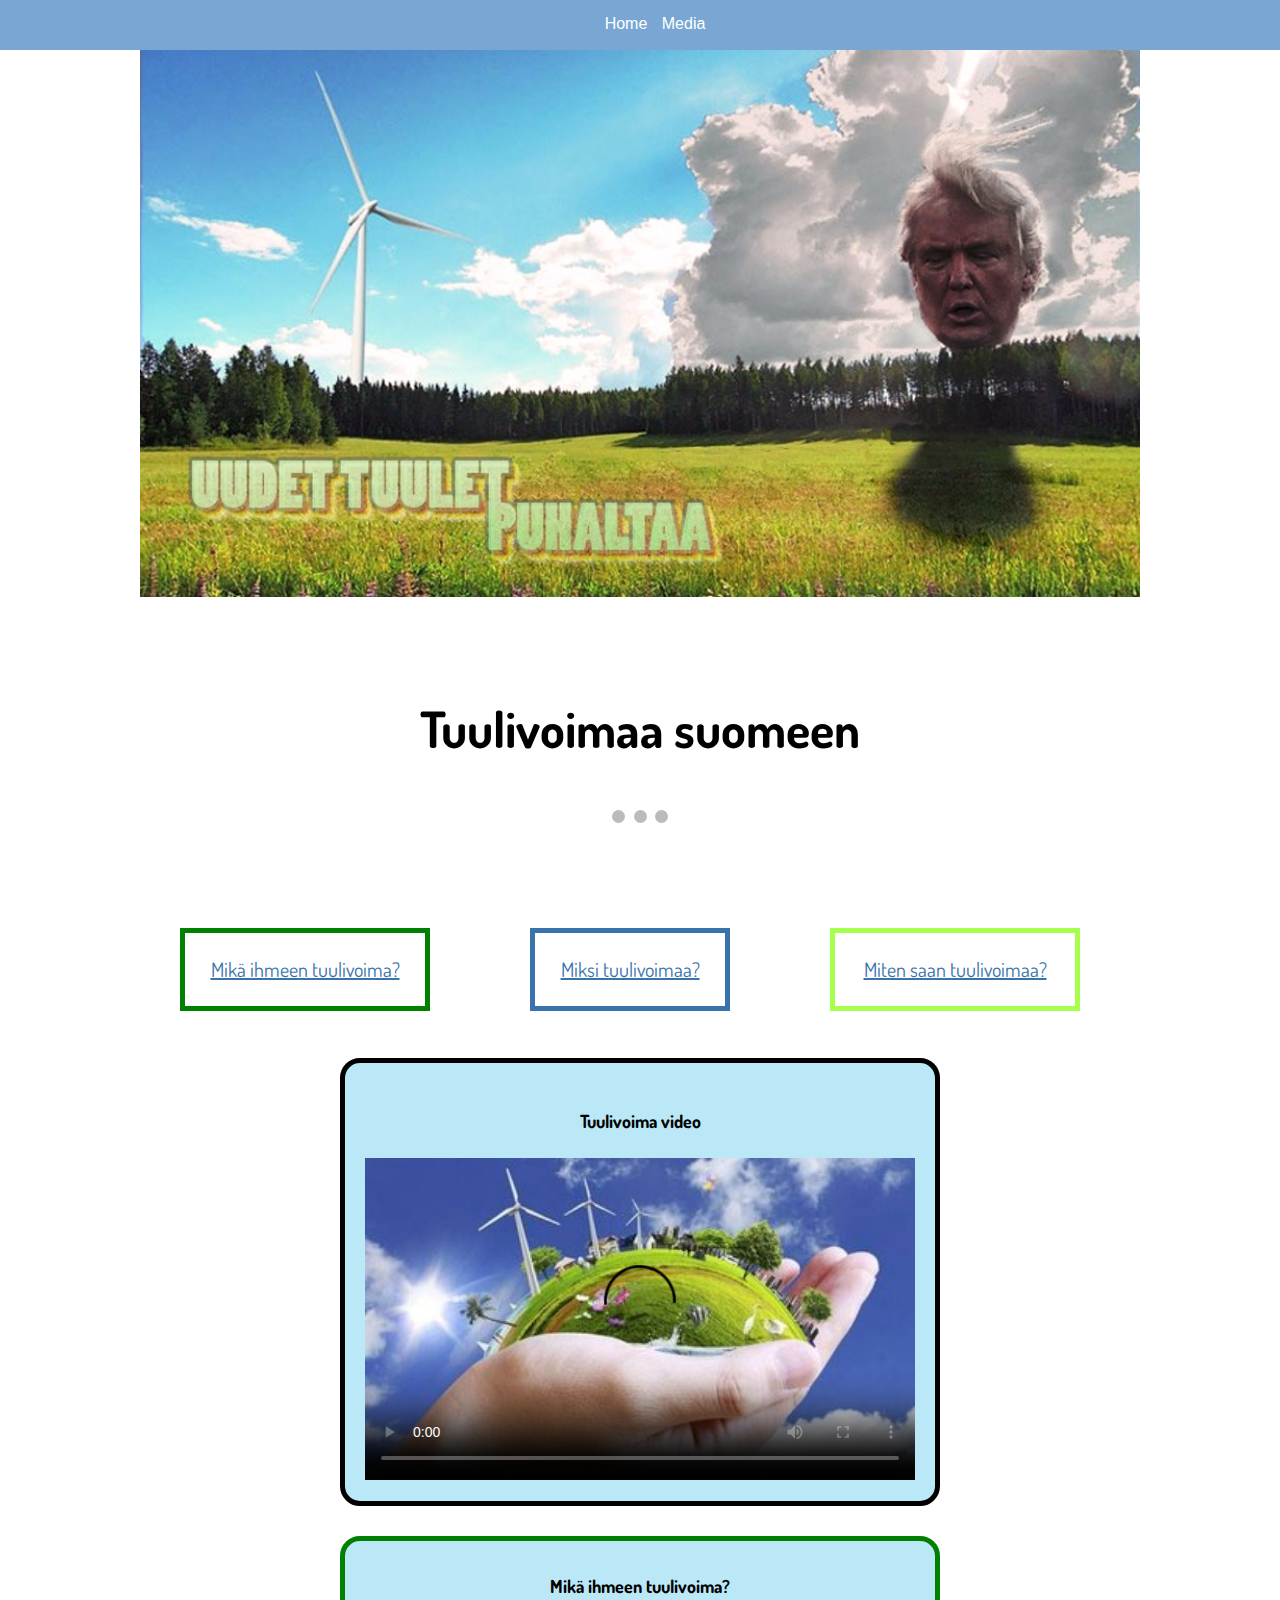
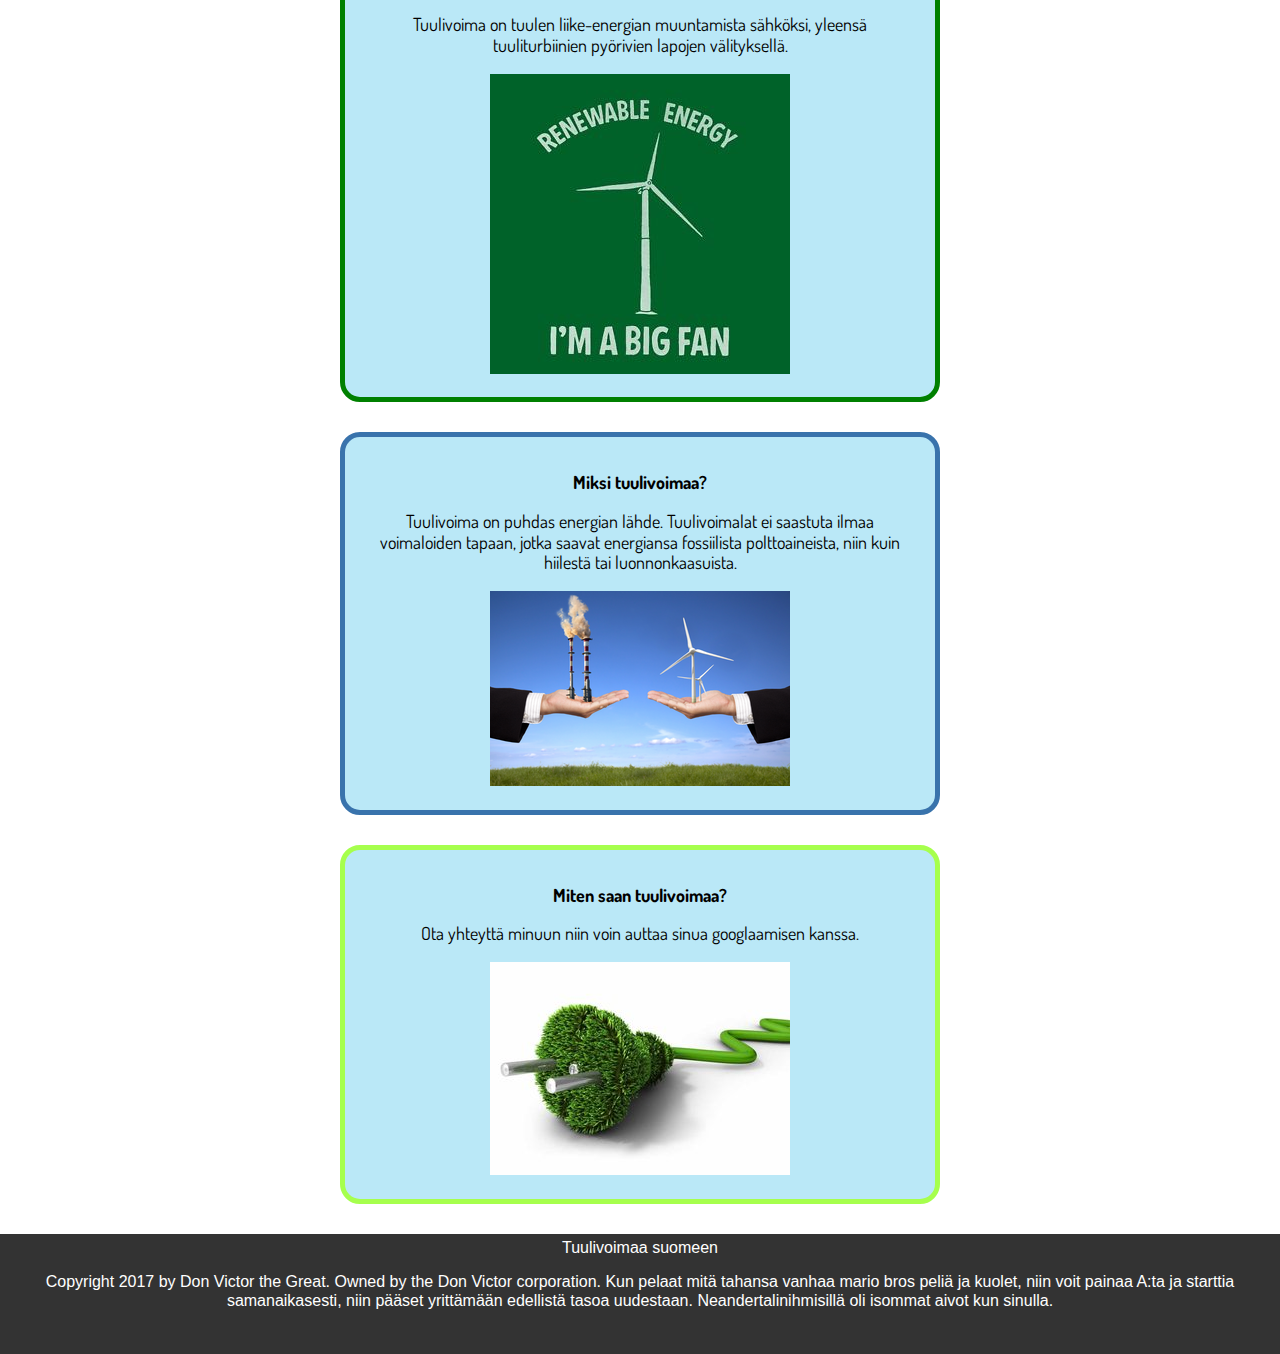
==== index.html @ 8f349a41 "Add files via upload" ====
<!DOCTYPE html>
<html>

<head>
    
	<script src="http://code.jquery.com/jquery-3.1.1.min.js"
	integrity="sha256-hVVnYaiADRTO2PzUGmuLJr8BLUSjGIZsDYGmIJLv2b8="	
	crossorigin="anonymous">
	</script>
	

	<meta charset="utf-8">
	
    <meta name="author" content="Don Victor" />
    <meta name="description" content="Don Victor's slave market" />
    <link rel="shortcut icon" href="assets/windmill.ico" />
    <link rel="stylesheet" type="text/css" href="normalize.css">
    <link rel="stylesheet" type="text/css" href="stylesheetmain.css">
	<link rel="stylesheet" type="text/css" href="slideshow.css">
	<link href="https://fonts.googleapis.com/css?family=Dosis" rel="stylesheet">
    <title>Don Victorin Myllytys</title>
</head>

<body>


    <nav class="navigation">
        <ul>
            <li><a href="mainpage.html">Home</a></li>
            <li><a href="picturespage.html">Media</a></li>
		</ul>
    </nav>
    <header>
		<div class="trump-container">
            <div class="logo"></div>
        </div>
		<h1>Tuulivoimaa suomeen</h1>
    </header>
    <section>
		<div class="slideshow-container">
			<div class="mySlides fade">
			<div class="firstArticle slideshow" id="testing1"></div>
		</div>
			
		<a class="prev" onclick="nextSlide()">&#10094;</a>
		<a class="next" onclick="nextSlide()">&#10095;</a>
		</div>
		<br>

<div style="text-align:center">
  <span class="dot" onclick="currentSlide(1)"></span> 
  <span class="dot" onclick="currentSlide(2)"></span> 
  <span class="dot" onclick="currentSlide(3)"></span> 
</div>
		<article class="marko">
			<div class="box box1"><a href="#first">Mikä ihmeen tuulivoima?</a></div>
			<div class="box box2"><a href="#second">Miksi tuulivoimaa?</a></div>
			<div class="box box3"><a href="#third">Miten saan tuulivoimaa?</a></div>
		</article>
		
		
		<article class="post">
			<h2> Tuulivoima video</h2>
	<div class="videoWrapper">
         <video width="640" height="360" poster="assetsmedia/4.jpg" controls>
			<source src="videos/tuulivoimavideomp4.MP4"  type="video/mp4" />
			<source src="videos/tuulivoimavideowebm.WebM"  type="video/webm" />
			<source src="videos/tuulivoimavideoogg.ogg"  type="video/ogg" />
			<source src="videos/tuulivoimavideompeg.mpeg"  type="video/mpeg" />
			<object width="640" height="360" type="application/x-shockwave-flash" data="__FLASH__.SWF">
				<param name="movie" value="__FLASH__.SWF" />
				<param name="flashvars" value="controlbar=over&amp;image=__POSTER__.JPG&amp;file=__VIDEO__.MP4" />
				<img src="__VIDEO__.JPG" width="640" height="360" alt="__TITLE__"
		     title="No video playback capabilities, please download the video below" />
			</object>
		</video>
<p>	<strong>Download Video:</strong>
	Closed Format:	<a href="__VIDEO__.MP4">"MP4"</a>
	Open Format:	<a href="__VIDEO__.WebM">"WebM"</a>
</p>   
            </div>
		</article>
        <article id="first" class="post firstone">
            <h2>Mikä ihmeen tuulivoima?</h2>
            <p>Tuulivoima on tuulen liike-energian muuntamista sähköksi, yleensä tuuliturbiinien pyörivien lapojen välityksellä.</p>
            <img class="resize" src="assets/power.jpg" alt="Could not load picture" width="500px">
        </article>
        <article id="second" class="post secondone">
            <h2>Miksi tuulivoimaa?</h2>
            <p>Tuulivoima on puhdas energian lähde. Tuulivoimalat ei saastuta ilmaa voimaloiden tapaan, jotka saavat energiansa fossiilista polttoaineista, niin kuin hiilestä tai luonnonkaasuista. </p>
            <img class="resize" src="assets/clean.png" alt="Could not load picture" width="500px">
        </article>
		<article id="third" class="post thirdone">
            <h2>Miten saan tuulivoimaa?</h2>
            <p>Ota yhteyttä minuun niin voin auttaa sinua googlaamisen kanssa.</p>
            <img class="resize" src="assets/simo.jpg" alt="Could not load picture" width="500px">
        </article>
    </section>
    <footer class="footer">Tuulivoimaa suomeen


        <p>Copyright 2017 by Don Victor the Great. Owned by the Don Victor corporation. Kun pelaat mitä tahansa vanhaa mario bros peliä ja kuolet, niin voit painaa A:ta ja starttia samanaikasesti, niin pääset yrittämään edellistä tasoa uudestaan. Neandertalinihmisillä oli isommat aivot kun sinulla. </p>
    </footer>
</body>

<script src="slideshow.js" type="text/javascript"></script>

</html>
---- stylesheetmain.css ----
.navigation {
    text-align: center;
    background-color: #79a6d2;
    position: fixed;
    top: 0px;
    left: 0px;
    right: 0px;
    z-index: 999;
}

.navigation li {
    padding-top: 15px;
    display: inline-block;
    padding-bottom: 10px;
    margin-right: 10px;
	max-width: 600px;
}

.navigation ul {
    margin: 0px;
    height: 50px;
}

.navigation li a {
    text-decoration: none;
    color: #fff;
}

.navigation li a:hover {
    color: #000000;
}

h1 {
    position: relative;
    margin-top: 0px;
    text-align: center;
	font-family: 'Dosis', sans-serif;
	padding-top: 100px;
	font-size: 50px;
	}

.trump-container {
    height: 600px;
    max-width: 1000px;
    margin: 0 auto;
	font-family: 'Dosis', sans-serif;
	
}

.logo {
    height: 100%;
    width: 100%;
    position: relative;
    background-size: contain;
    background-image: url('assets/trumpfinal.jpg');
    background-repeat: no-repeat;
}
.box {
    float: left;
    width: 170px;
    margin-left: 20px;
    margin-top: 0px;
    padding: 25px;
	text-align: center;
	margin-bottom: 100px;
	border-style:solid;
	border-width: 5px;
	
	white-space: nowrap;
	position: relative;
	font-family: 'Dosis', sans-serif;
	font-size: 20px;
	color: #00001a;
	
	
}
.box1{
	border-color: green;
	width: 250px;
	}
	
.box1 a{
	color: #3973ac;
}

.box2{
	border-color: #3973ac;
	margin-left: 100px;
	width: 200px;
}

.box2 a{
	color: #3973ac;
}

.box3{
	border-color: #a6ff4d;
	margin-left: 100px;
	width: 250px;
}
.box3 a{
	color: #3973ac;
}

.marko{
	padding-bottom: 100px;
	padding-top: 100px;
	position: relative;
	text-align: center;
	margin-left:auto;
    margin-right:auto;
	width: 960px;
	
}


.post h2 {
    transition: 1s;
    font-size: 1em;
	
}

.post h2:hover {
    transition: 1s;
    color: #000000;
}

.post {
    position:relative;
	top: 0px;
	width: 70%;
    max-width: 600px;
    margin: 0 auto;
    margin-top: 30px;
    text-align: center;
    color: #000000;
    background-color:#bae8f7;
    padding: 20px;
    border-radius: 20px;
    border-width: 5px;
    border-style: solid;
	font-family: 'Dosis', sans-serif;
	font-size: 18px;
	
}
.post a {
    text-decoration: none;
    color: #fff;
}
.firstone{
	border-color: green;
}
.secondone {
	border-color: #3973ac;
}

.thirdone {
	border-color: #a6ff4d;
}

.resize {
    width: 100%;
    max-width: 300px;
    height: auto;
}


.footer {
    width: 100%;
    height: 120px;
    margin-top: 30px;
    padding-top: 5px;
	margin-bottom: 0px;
	padding-bottom: 50px;
    box-sizing: border-box;
    text-align: center;
    background-color: #333;
    color: #fff;
	
	
}
.videoWrapper {
    position: relative;
    padding-bottom: 56.25%;
    padding-top: 25px;
    height: 0;
}

.videoWrapper video {
    position: absolute;
    top: 0;
    left: 0;
    width: 100%;
    height: 100%;
}
   

@media screen and (max-width: 960px) {
   
   
   .marko {
	width: 960px;
	height: 250px;
	position: relative;
	text-align: center;
	margin-left: -130px;
	top:50%;
	left:50%;
	
   }
   
   .box { 
    float: none;
    width: 150px;
    margin-left: 20px;
    margin-top: 0px;
    padding: 25px;
	text-align: center;
	margin-bottom: 50px;
	white-space: nowrap;
	position: relative;  
	
  }
  .box1{
	
	width: 170px;
	
	}

.box2{
	
	width: 170px;
	
}
.box3{
	
	width: 170px;
}

h1{
    position: relative;
    margin-top: -50px;
    text-align: center;
	font-family: 'Dosis', sans-serif;
	margin-bottom: 0px;
	
	
}
.trump-container {
    position: relative;
    left: 50%;
    margin-left: -250px;
	margin-bottom: 0px;
	margin-top: 40px;
    width:500px;
    height:300px;
}

.post {
    position:relative;
	top: 0px;
	width: 70%;
    max-width: 600px;
    margin: 0 auto;
    margin-top: 30px;
    text-align: center;
    padding: 20px;
    border-radius: 20px;
    border-width: 5px;
    border-style: solid;
	
}
}
---- slideshow.css ----
* {box-sizing:border-box}

/* Slideshow container */
.slideshow-container {
  max-width: 1000px;
  position: relative;
  margin: auto;
}

.slideshow {
	padding-bottom: 100px;
	padding-top: 100px;
	position: relative;
	text-align: center;
	margin-left:auto;
    margin-right:auto;
	width: 960px;
	font-size: 30px;
}


.mySlides {
    display: none;
}

/* Next & previous buttons */
.prev, .next {
  cursor: pointer;
  position: absolute;
  top: 50%;
  width: auto;
  margin-top: -22px;
  padding: 16px;
  color: white;
  font-weight: bold;
  font-size: 18px;
  transition: 0.6s ease;
  border-radius: 0 3px 3px 0;
}

/* Position the "next button" to the right */
.next {
  right: 0;
  border-radius: 3px 0 0 3px;
}

/* On hover, add a black background color with a little bit see-through */
.prev:hover, .next:hover {
  background-color: rgba(0,0,0,0.8);
}


/* The dots/bullets/indicators */
.dot {
  cursor:pointer;
  height: 13px;
  width: 13px;
  margin: 0 2px;
  background-color: #bbb;
  border-radius: 50%;
  display: inline-block;
  transition: background-color 0.6s ease;
}

.active, .dot:hover {
  background-color: #717171;
}

/* Fading animation */
.fade {
  -webkit-animation-name: fade;
  -webkit-animation-duration: 1.5s;
  animation-name: fade;
  animation-duration: 1.5s;
}

@-webkit-keyframes fade {
  from {opacity: .4} 
  to {opacity: 1}
}

@keyframes fade {
  from {opacity: .4} 
  to {opacity: 1}
}
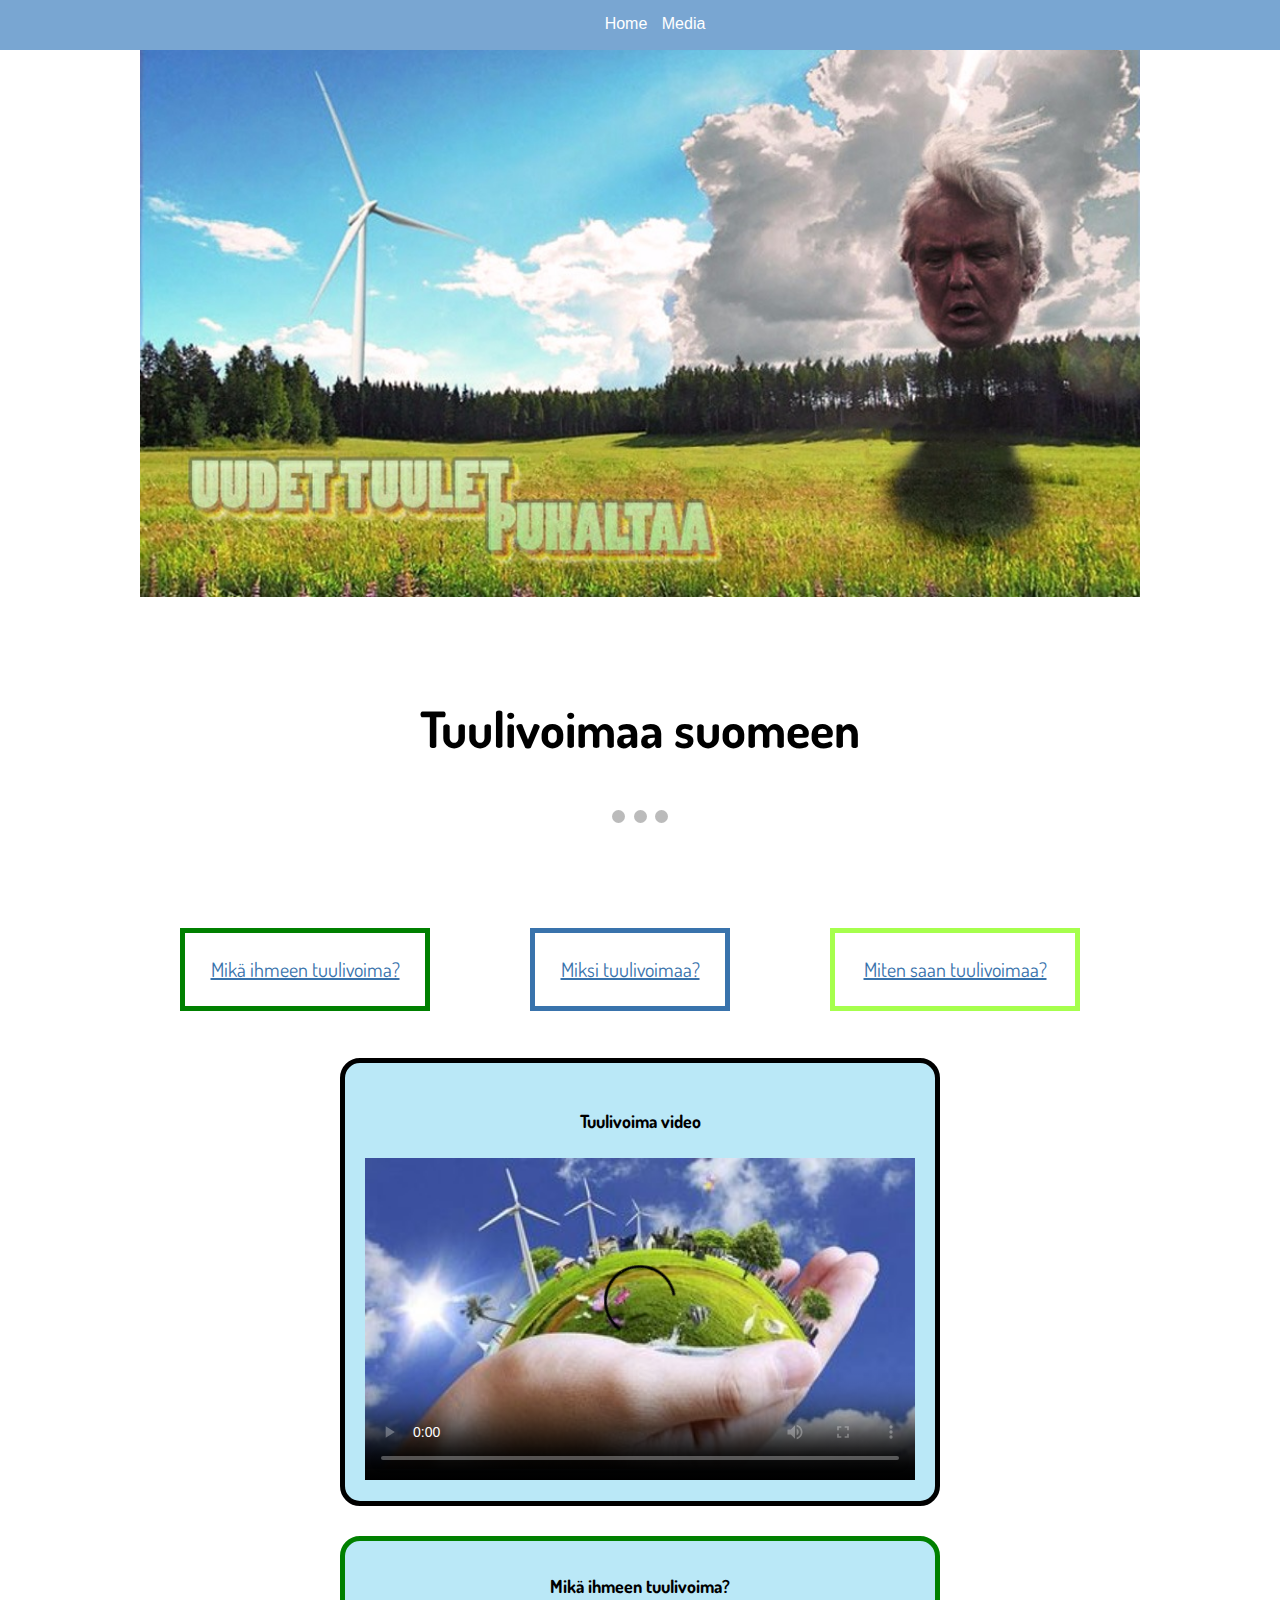
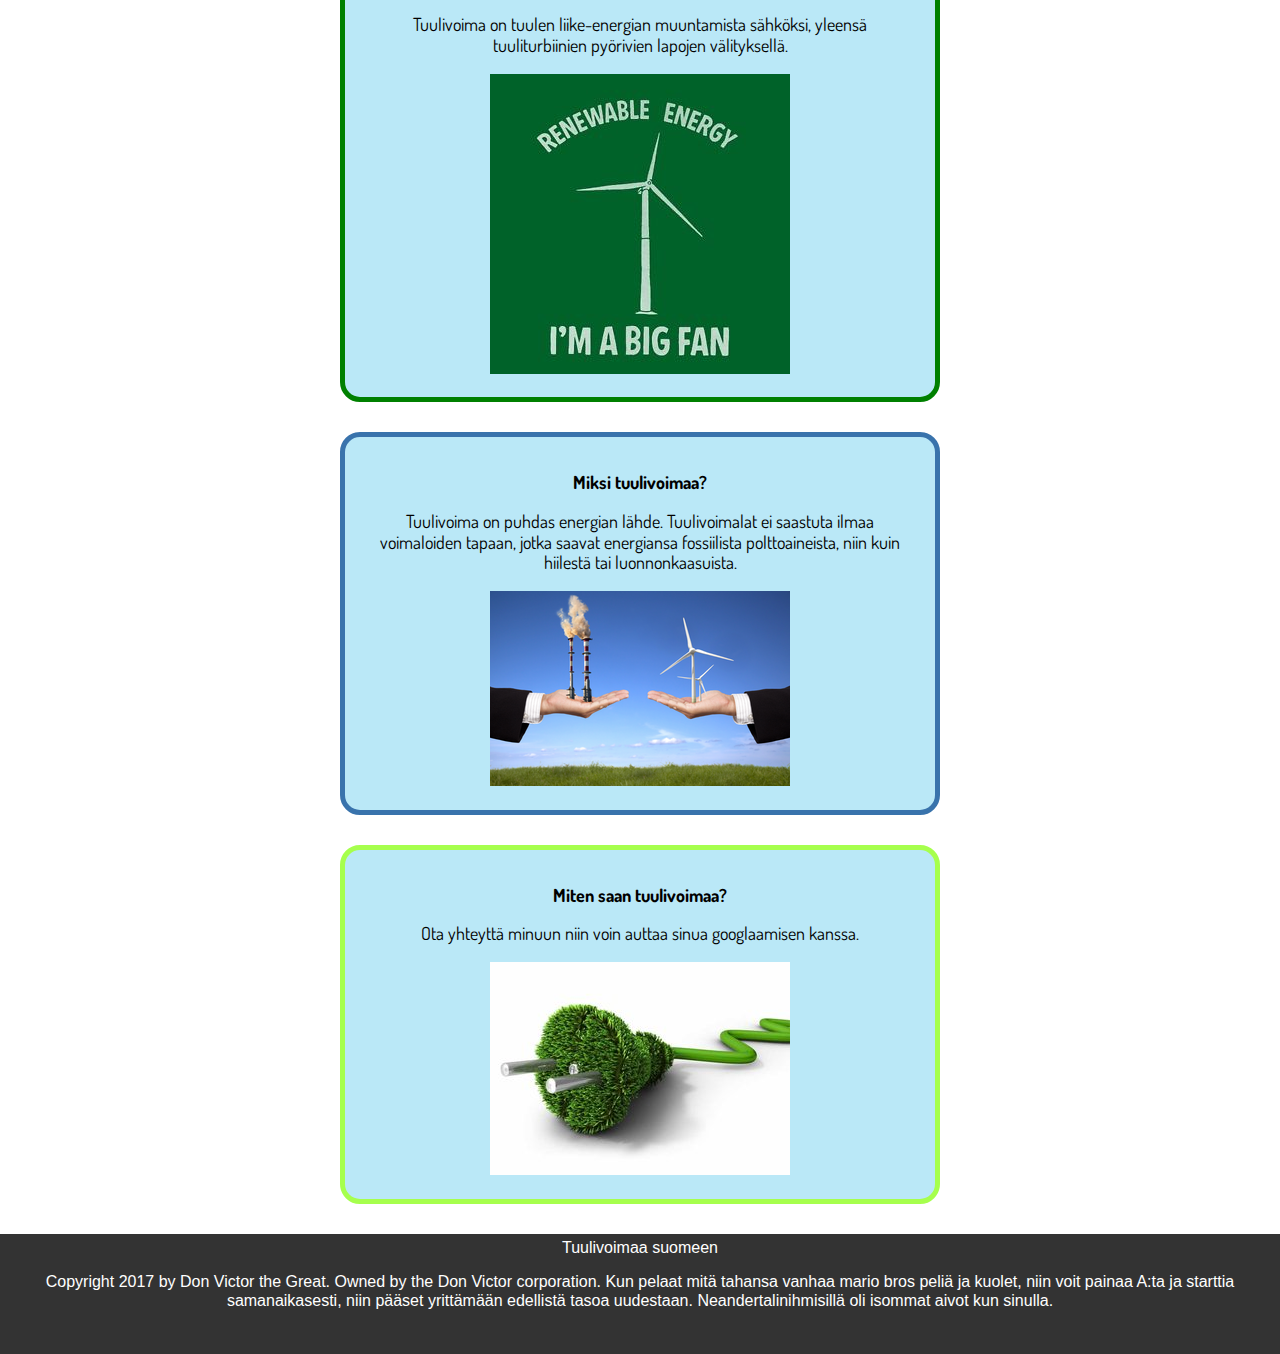
==== commit 22e5d2c5: "Add files via upload" ====
--- a/index.html
+++ b/index.html
@@ -63,10 +63,10 @@
 			<h2> Tuulivoima video</h2>
 	<div class="videoWrapper">
          <video width="640" height="360" poster="assetsmedia/4.jpg" controls>
-			<source src="videos/tuulivoimavideomp4.MP4"  type="video/mp4" />
-			<source src="videos/tuulivoimavideowebm.WebM"  type="video/webm" />
-			<source src="videos/tuulivoimavideoogg.ogg"  type="video/ogg" />
-			<source src="videos/tuulivoimavideompeg.mpeg"  type="video/mpeg" />
+			
+			<source src="tuulivoimavideowebm.WebM"  type="video/webm" />
+			<source src="tuulivoimavideoogg.ogg"  type="video/ogg" />
+			<source src="tuulivoimavideompeg.mpeg"  type="video/mpeg" />
 			<object width="640" height="360" type="application/x-shockwave-flash" data="__FLASH__.SWF">
 				<param name="movie" value="__FLASH__.SWF" />
 				<param name="flashvars" value="controlbar=over&amp;image=__POSTER__.JPG&amp;file=__VIDEO__.MP4" />
@@ -75,7 +75,7 @@
 			</object>
 		</video>
 <p>	<strong>Download Video:</strong>
-	Closed Format:	<a href="__VIDEO__.MP4">"MP4"</a>
+	Closed Format:	<a href="__VIDEO__.ogg">"OGG"</a>
 	Open Format:	<a href="__VIDEO__.WebM">"WebM"</a>
 </p>   
             </div>
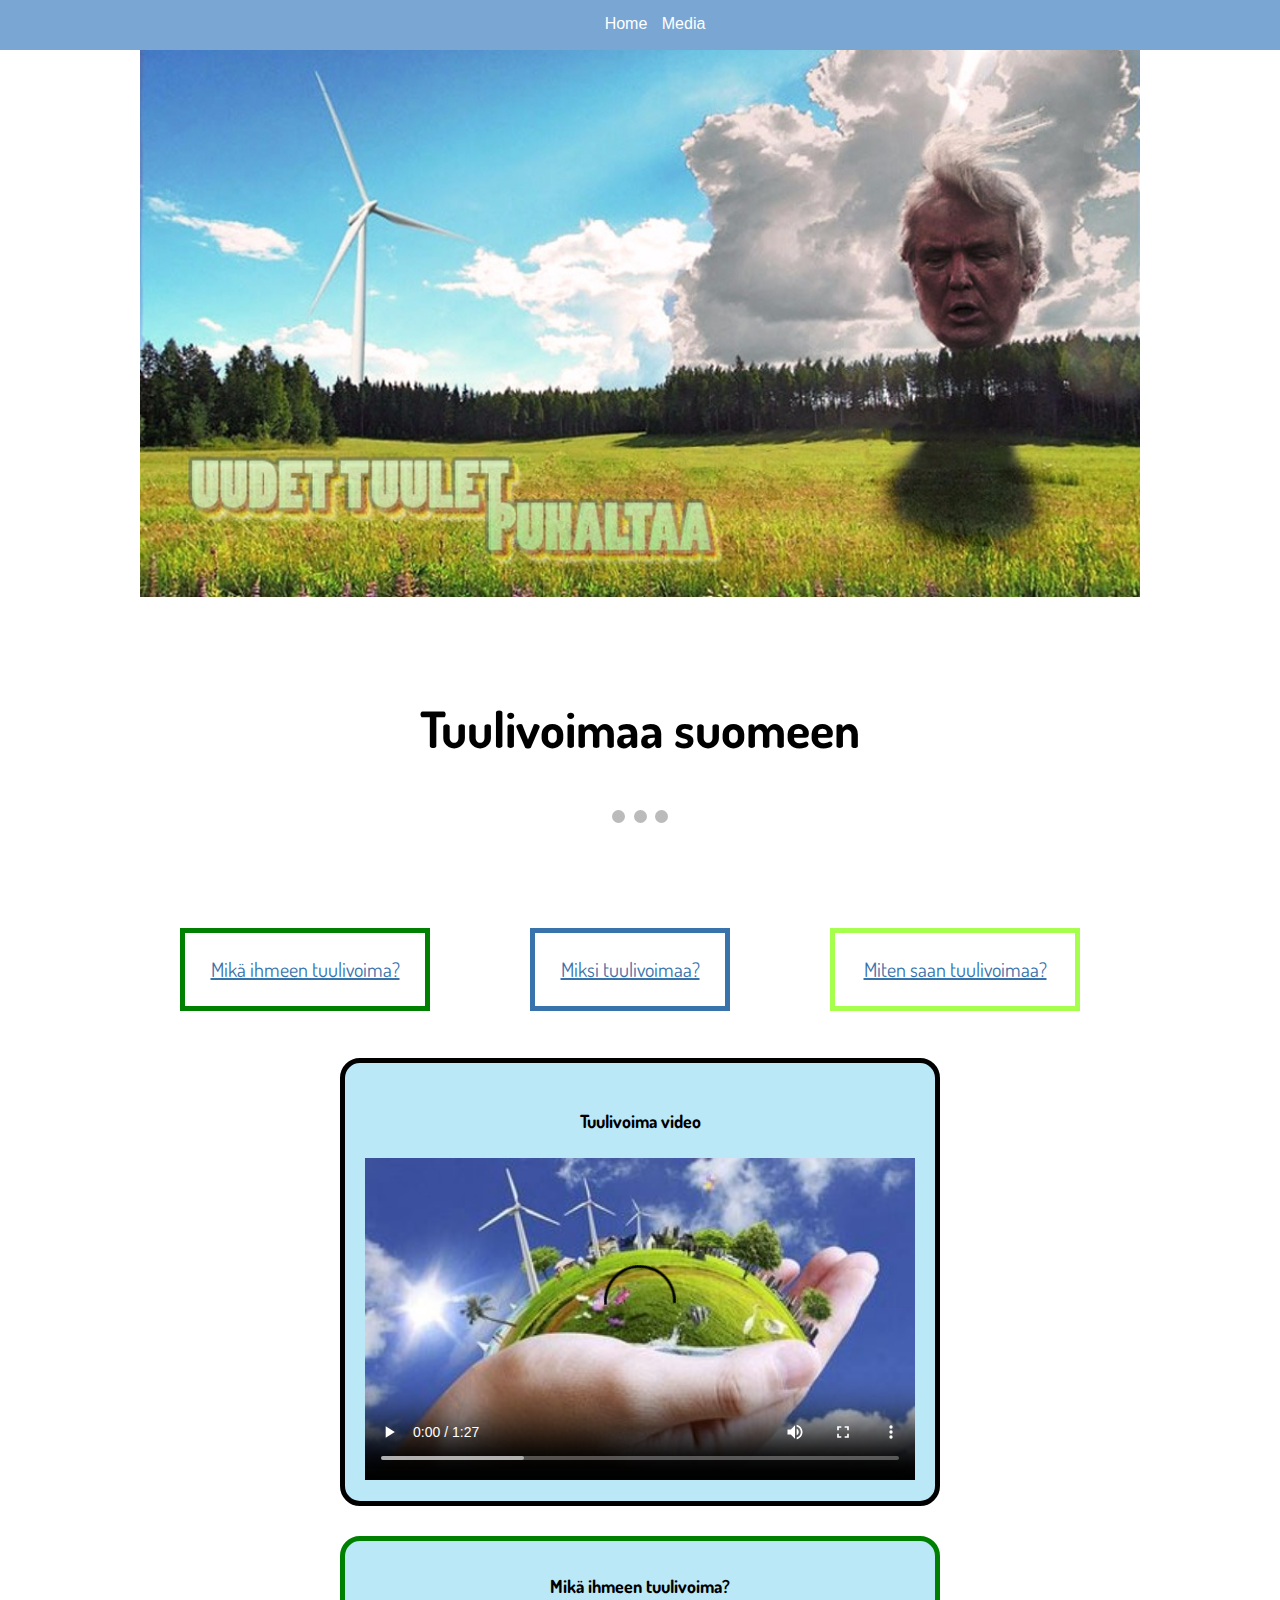
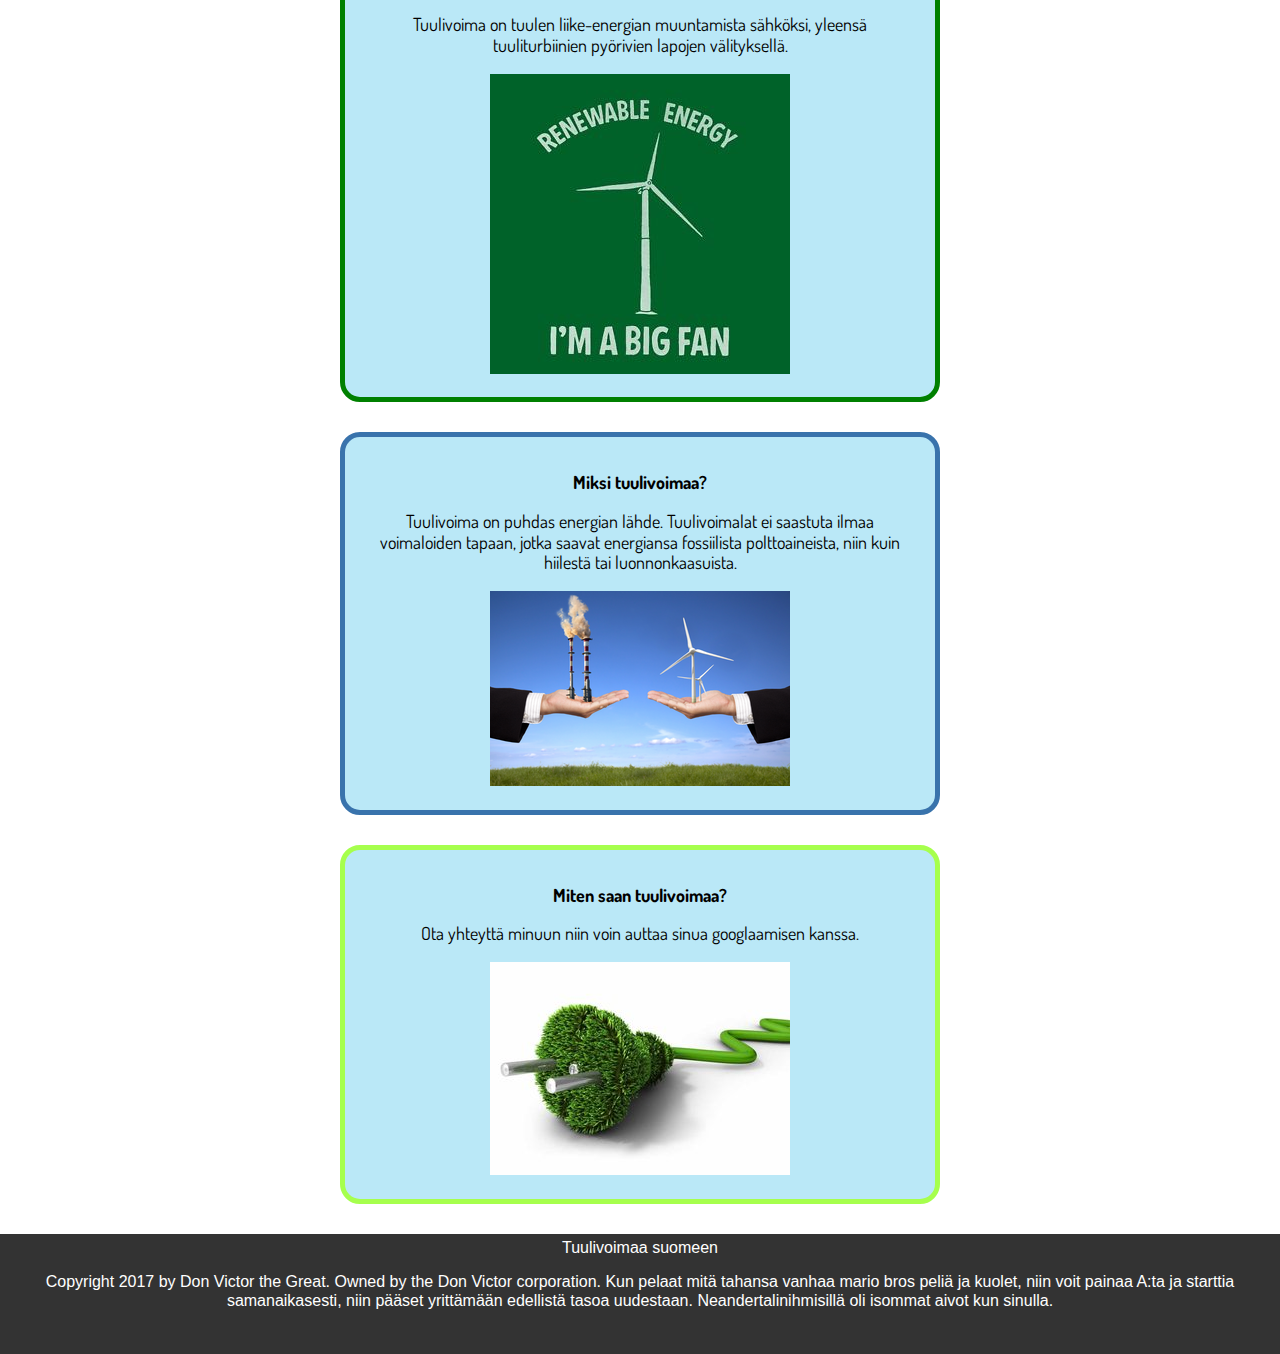
==== commit 1e5afc57: "Add files via upload" ====
--- a/index.html
+++ b/index.html
@@ -64,8 +64,8 @@
 	<div class="videoWrapper">
          <video width="640" height="360" poster="assetsmedia/4.jpg" controls>
 			
-			<source src="tuulivoimavideowebm.WebM"  type="video/webm" />
-			<source src="tuulivoimavideoogg.ogg"  type="video/ogg" />
+			<source src="tuulivoimavideowebm.webm"  type="video/webm" />
+			<source src="tuulivoimavideoogv.ogv"  type="video/ogv" />
 			<source src="tuulivoimavideompeg.mpeg"  type="video/mpeg" />
 			<object width="640" height="360" type="application/x-shockwave-flash" data="__FLASH__.SWF">
 				<param name="movie" value="__FLASH__.SWF" />
@@ -75,7 +75,7 @@
 			</object>
 		</video>
 <p>	<strong>Download Video:</strong>
-	Closed Format:	<a href="__VIDEO__.ogg">"OGG"</a>
+	Closed Format:	<a href="__VIDEO__.ogv">"OGV"</a>
 	Open Format:	<a href="__VIDEO__.WebM">"WebM"</a>
 </p>   
             </div>
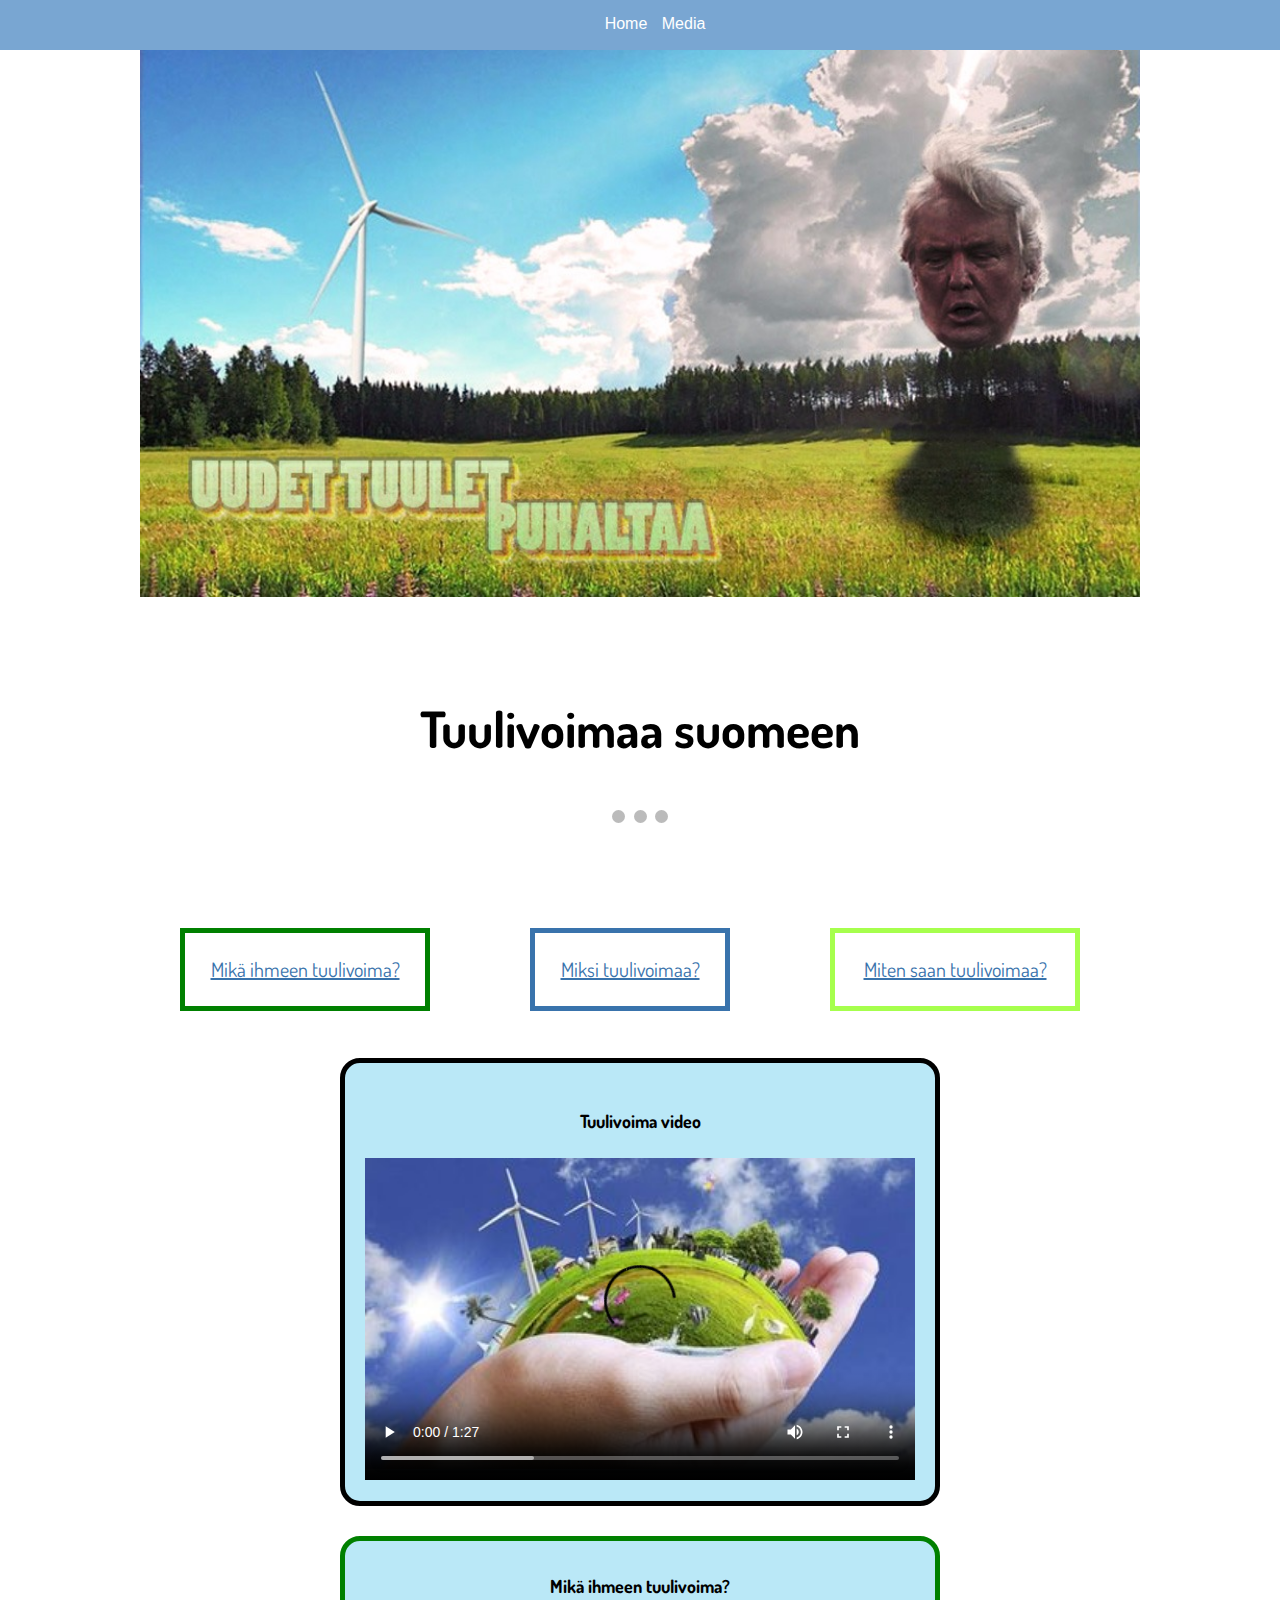
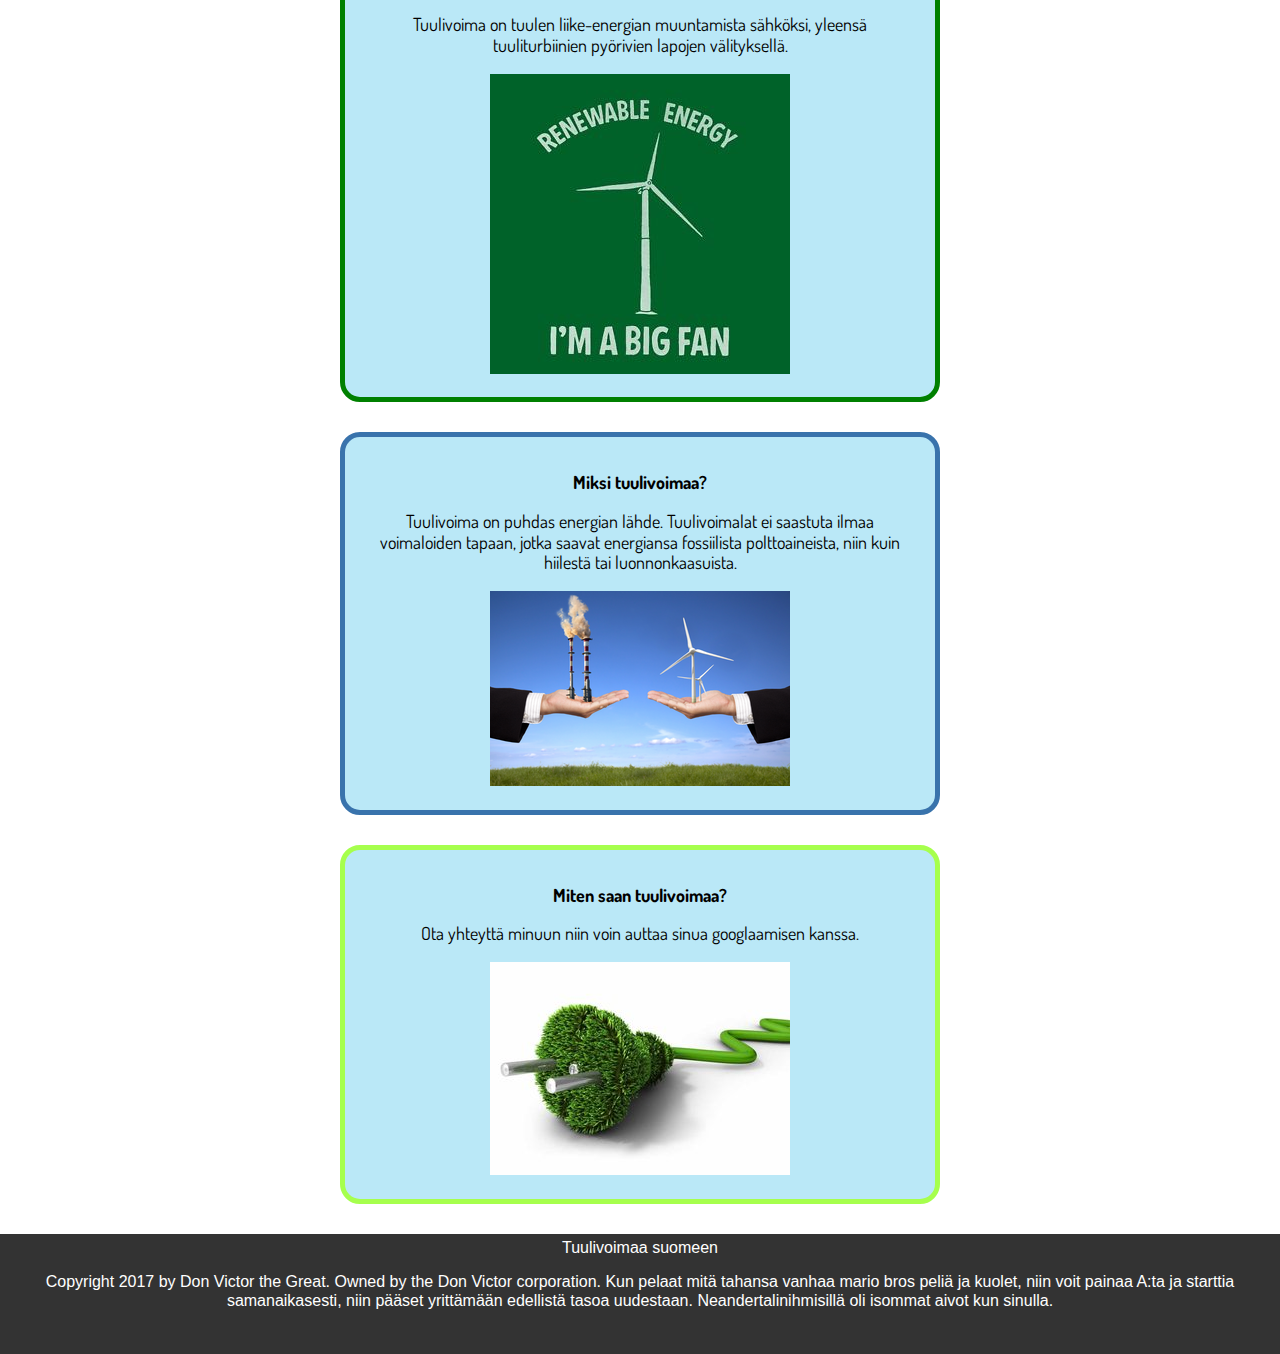
==== commit c923b19a: "Add files via upload" ====
--- a/index.html
+++ b/index.html
@@ -70,13 +70,13 @@
 			<object width="640" height="360" type="application/x-shockwave-flash" data="__FLASH__.SWF">
 				<param name="movie" value="__FLASH__.SWF" />
 				<param name="flashvars" value="controlbar=over&amp;image=__POSTER__.JPG&amp;file=__VIDEO__.MP4" />
-				<img src="__VIDEO__.JPG" width="640" height="360" alt="__TITLE__"
+				<img src="assetsmedia/4.jpg" width="640" height="360" alt="__TITLE__"
 		     title="No video playback capabilities, please download the video below" />
 			</object>
 		</video>
 <p>	<strong>Download Video:</strong>
-	Closed Format:	<a href="__VIDEO__.ogv">"OGV"</a>
-	Open Format:	<a href="__VIDEO__.WebM">"WebM"</a>
+	Closed Format:	<a href="tuulivoimavideoogv.ogv">"OGV"</a>
+	Open Format:	<a href="tuulivoimavideowebm.WebM">"WebM"</a>
 </p>   
             </div>
 		</article>
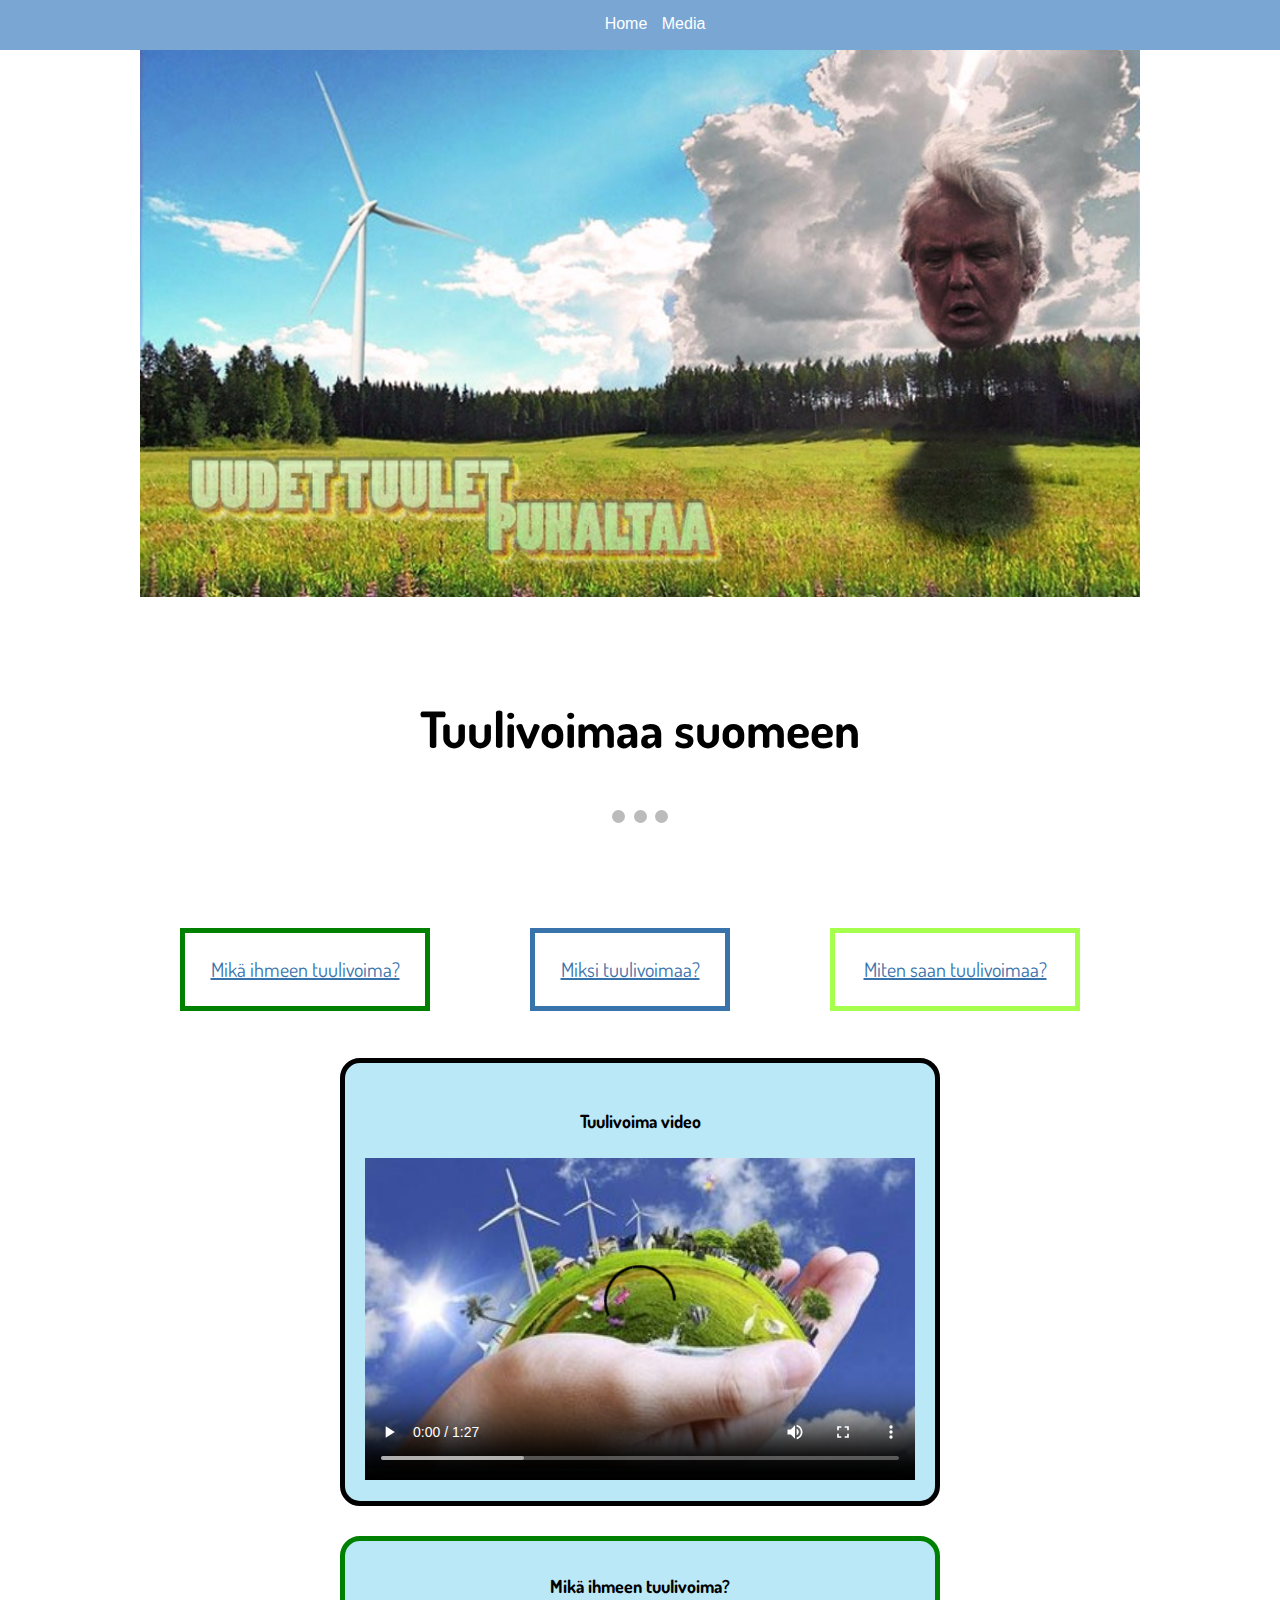
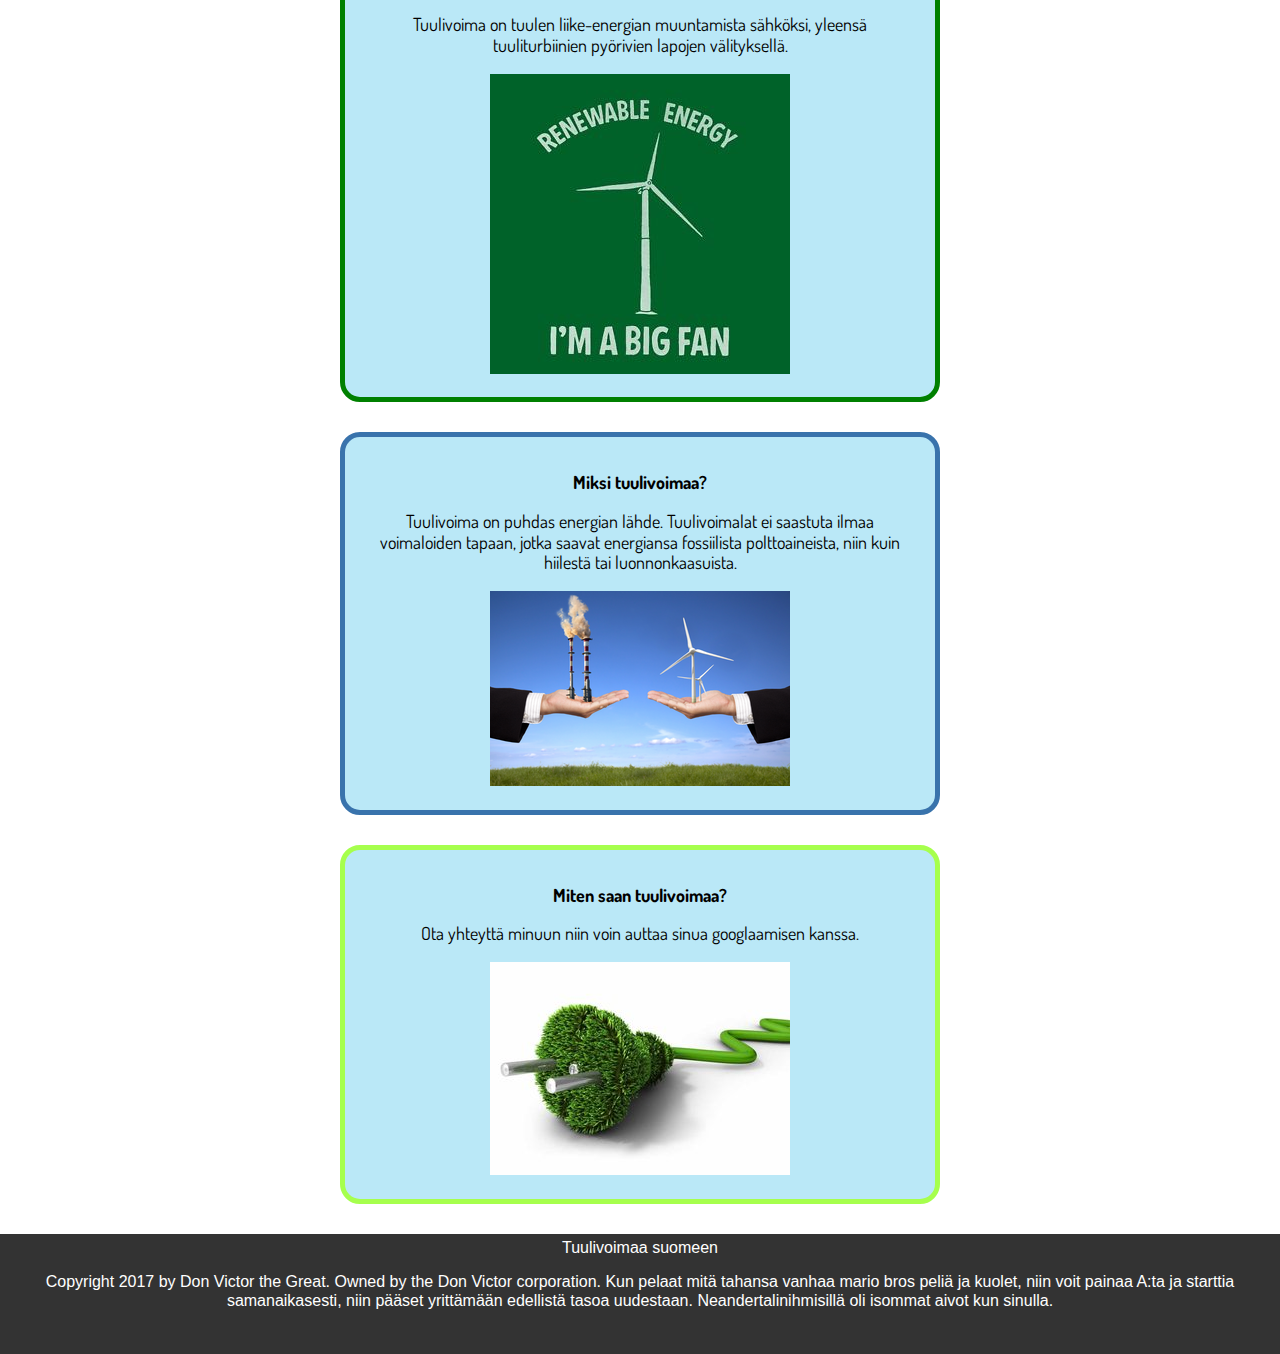
==== commit 69dc9f32: "Add files via upload" ====
--- a/index.html
+++ b/index.html
@@ -69,7 +69,7 @@
 			<source src="tuulivoimavideompeg.mpeg"  type="video/mpeg" />
 			<object width="640" height="360" type="application/x-shockwave-flash" data="__FLASH__.SWF">
 				<param name="movie" value="__FLASH__.SWF" />
-				<param name="flashvars" value="controlbar=over&amp;image=__POSTER__.JPG&amp;file=__VIDEO__.MP4" />
+				<param name="flashvars" value="controlbar=over&amp;image=__POSTER__.JPG&amp;file=tuulivoimavideowebm.webm" />
 				<img src="assetsmedia/4.jpg" width="640" height="360" alt="__TITLE__"
 		     title="No video playback capabilities, please download the video below" />
 			</object>
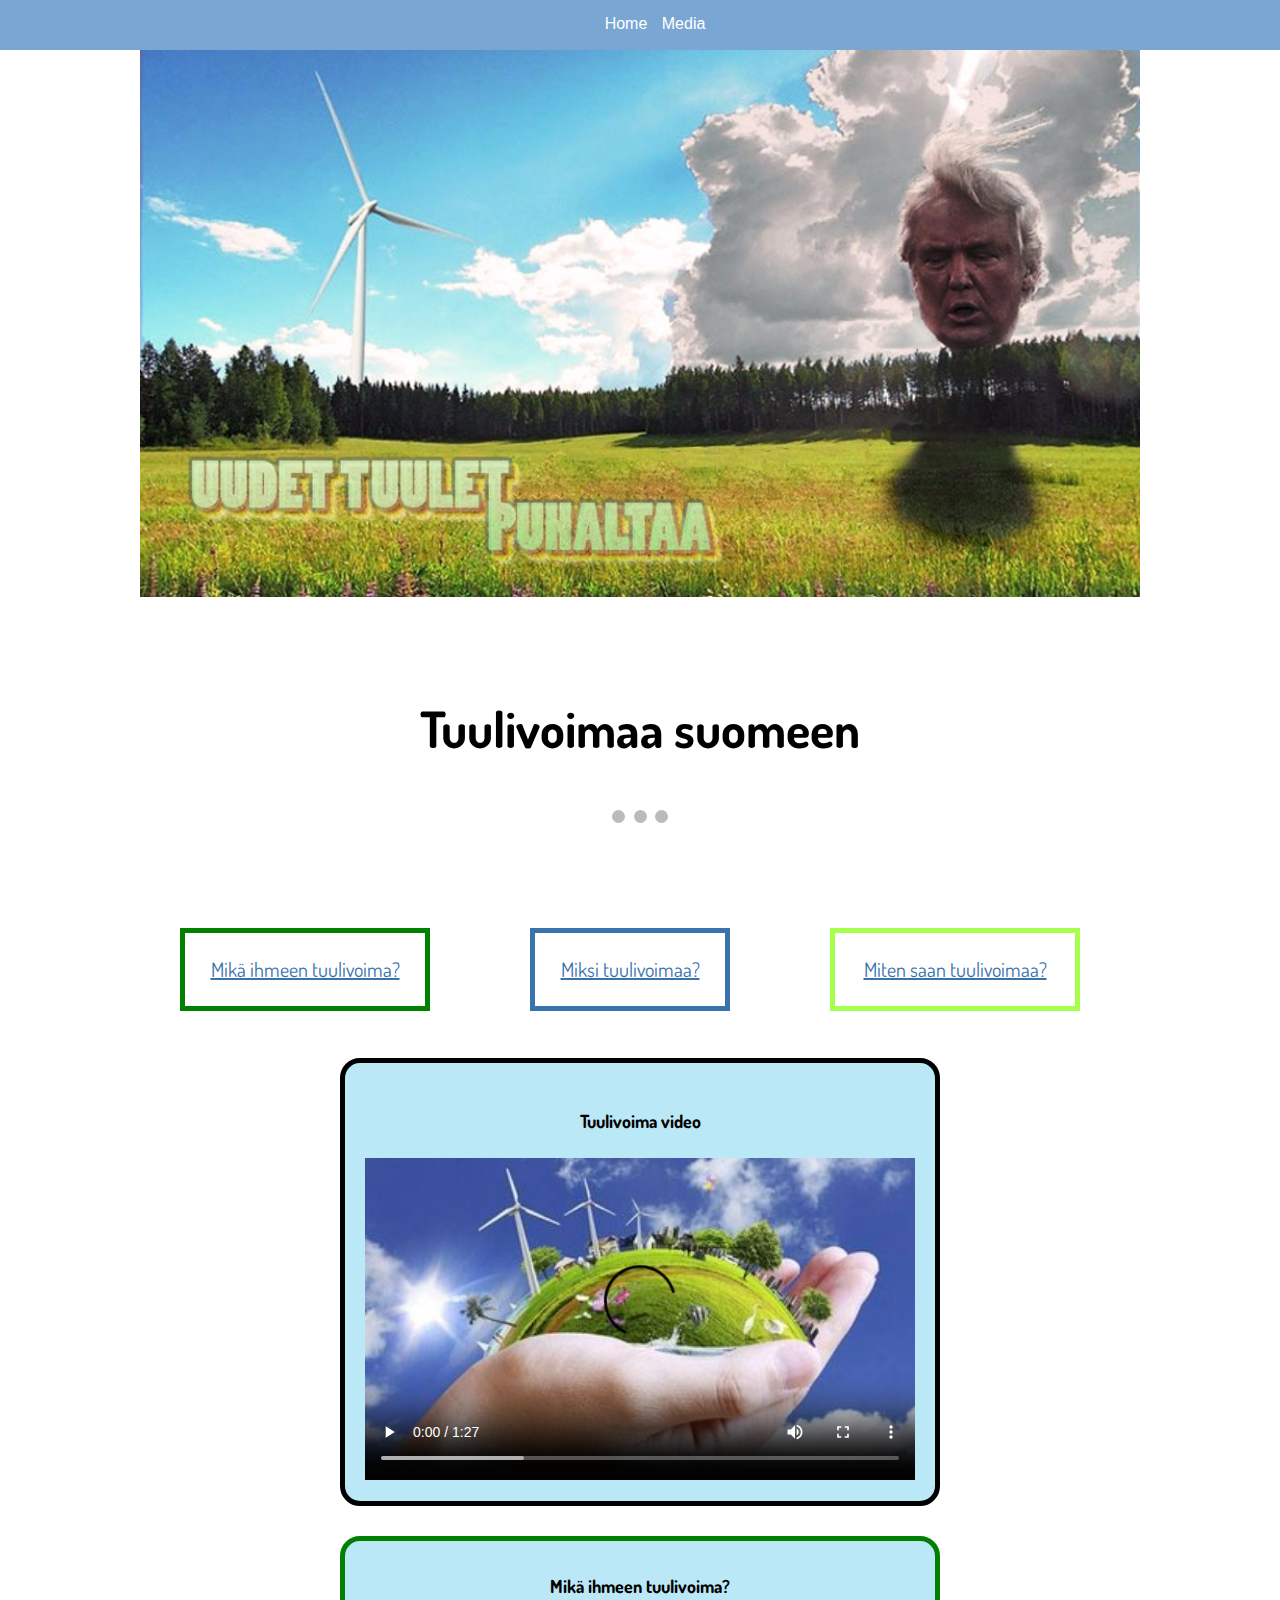
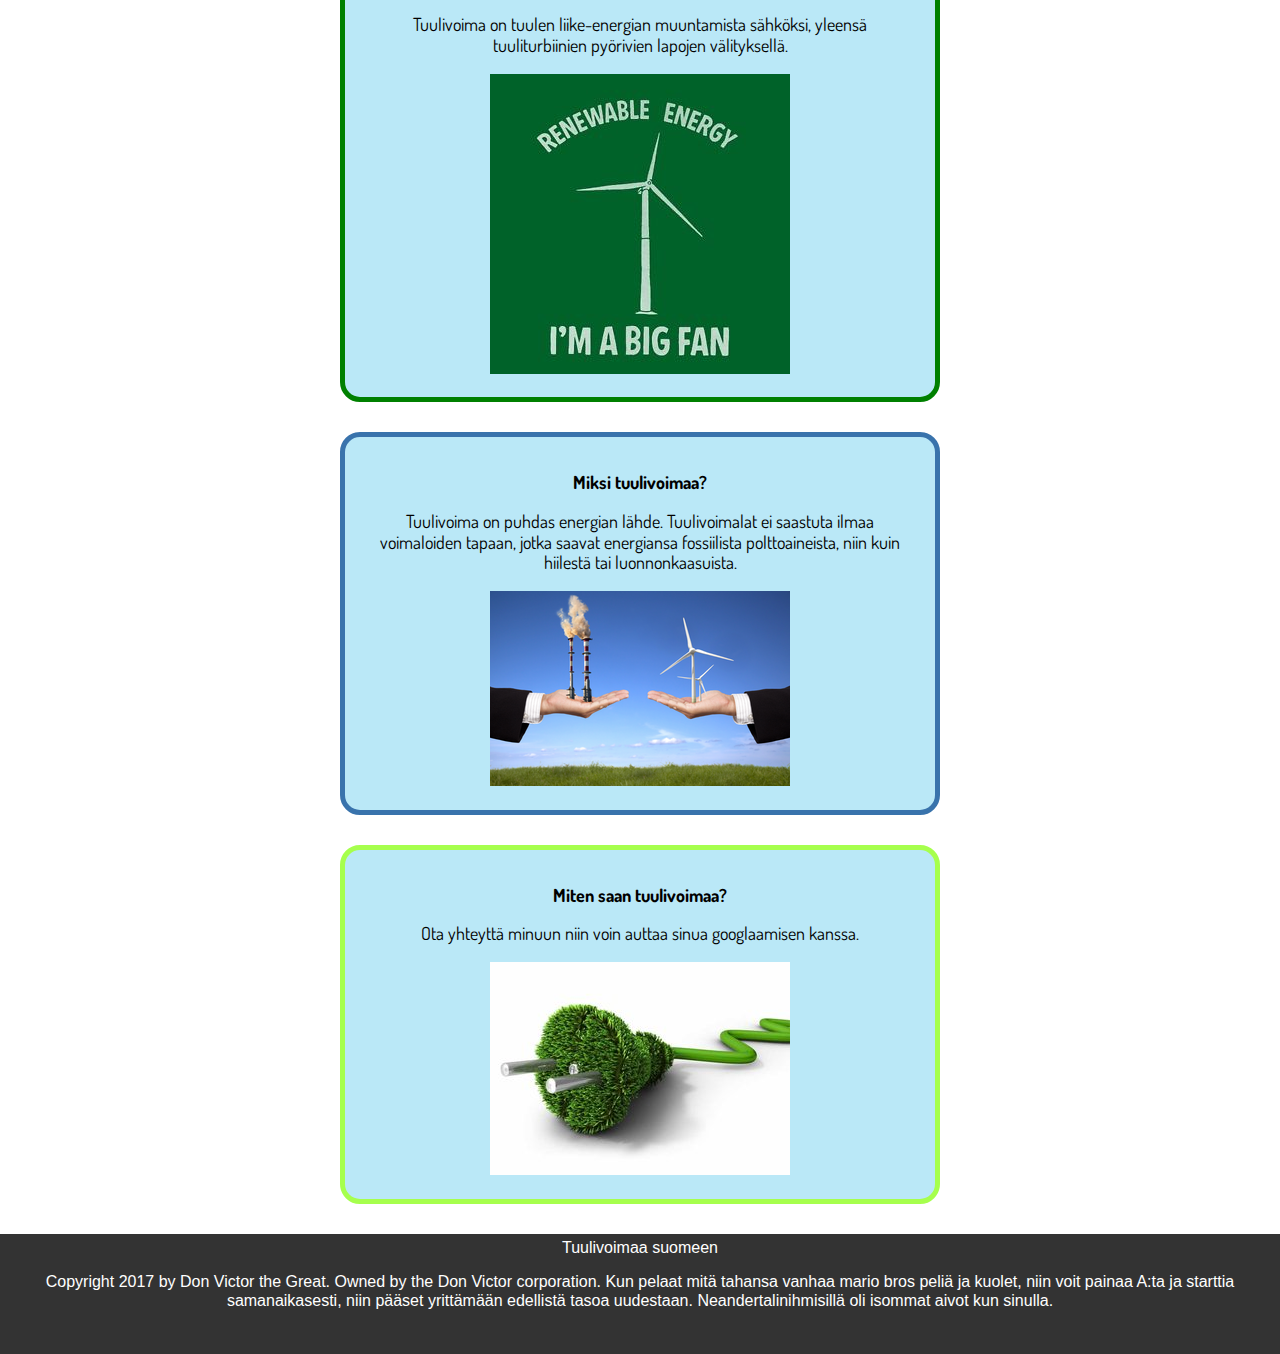
==== commit 34336870: "Add files via upload" ====
--- a/index.html
+++ b/index.html
@@ -26,7 +26,7 @@
 
     <nav class="navigation">
         <ul>
-            <li><a href="mainpage.html">Home</a></li>
+            <li><a href="index.html">Home</a></li>
             <li><a href="picturespage.html">Media</a></li>
 		</ul>
     </nav>
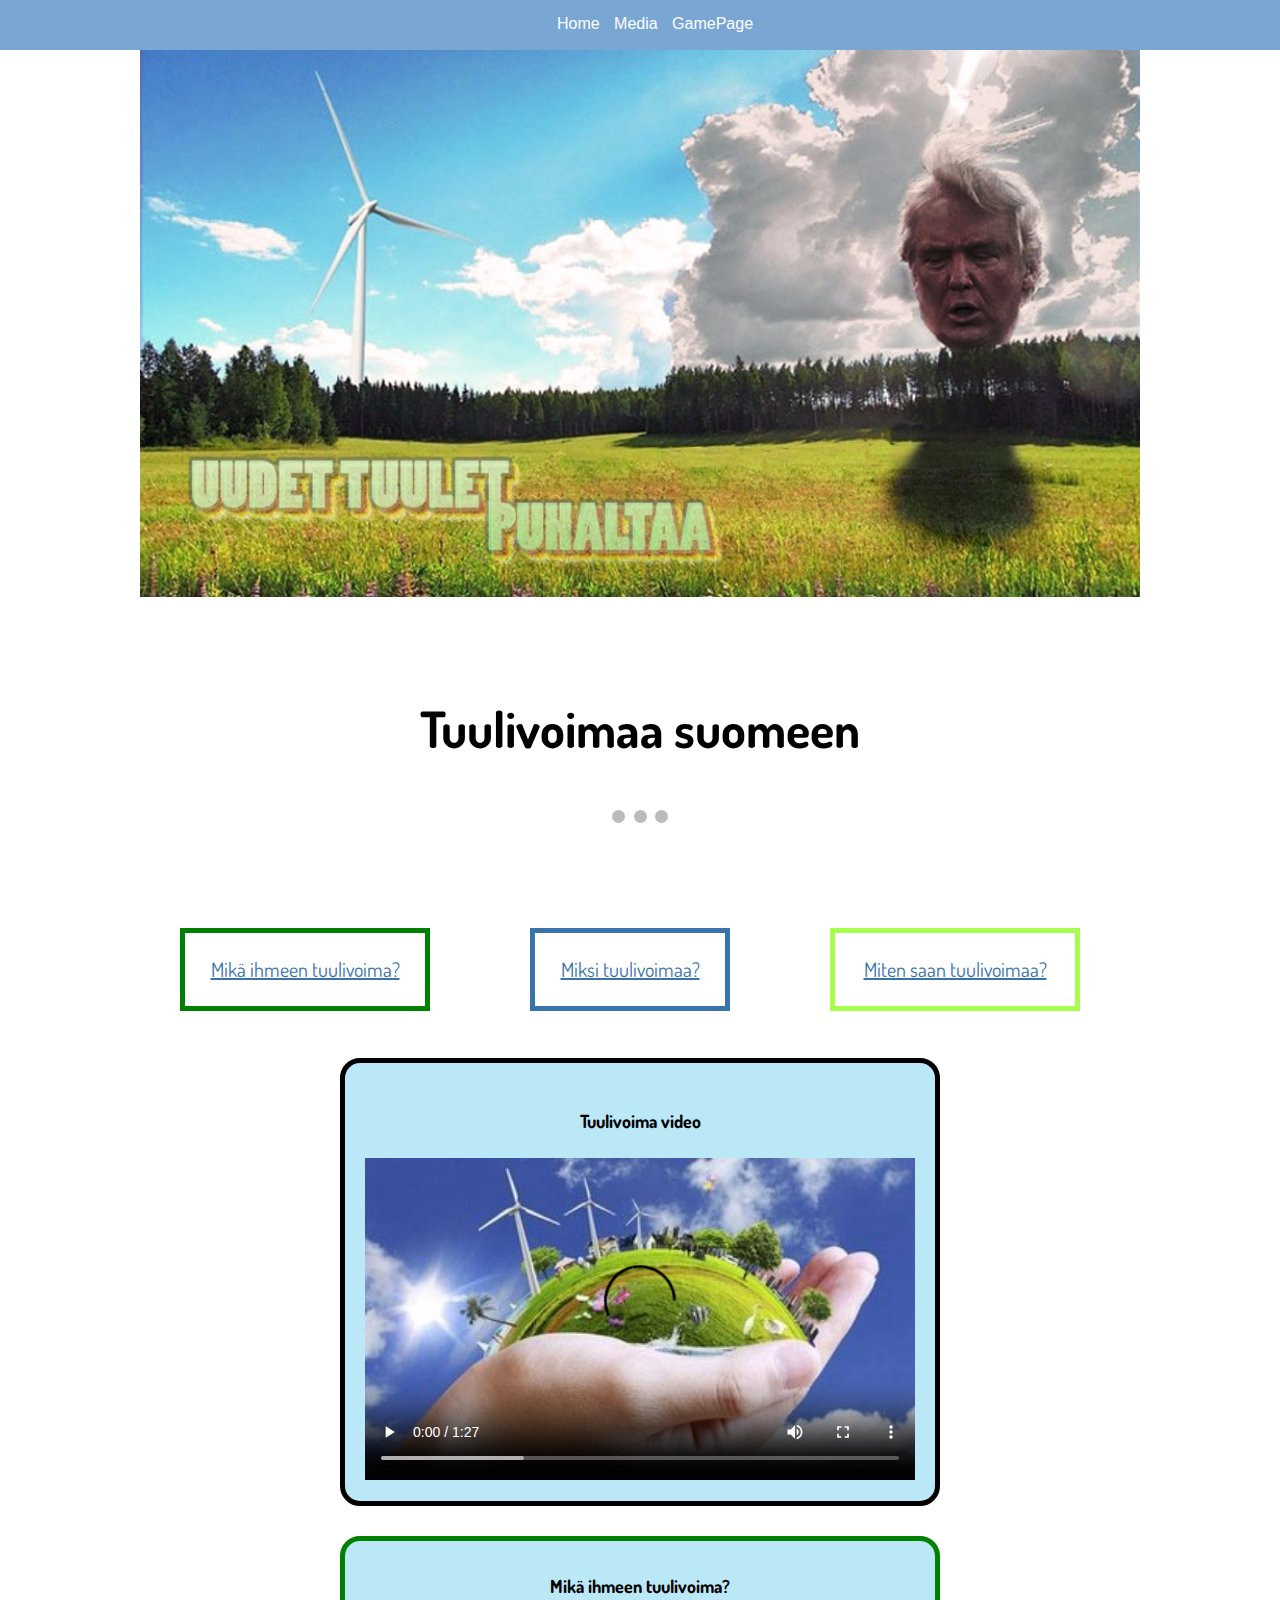
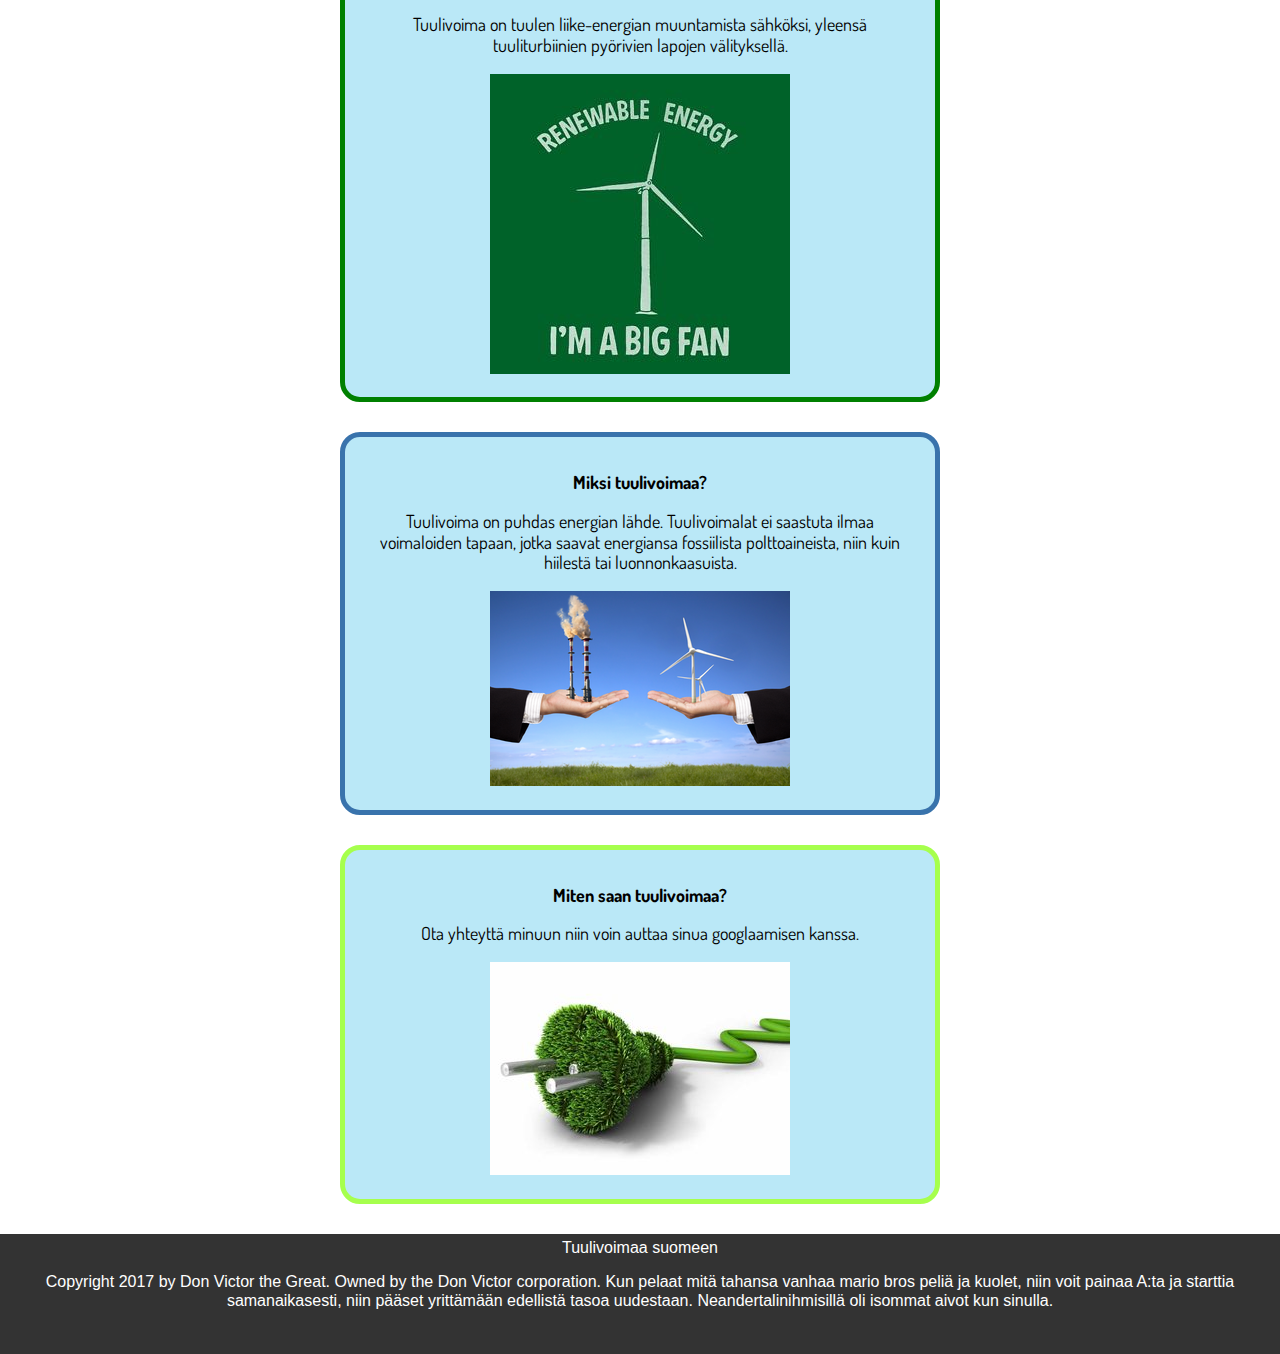
==== commit dd6f3df9: "Add files via upload" ====
--- a/index.html
+++ b/index.html
@@ -28,6 +28,7 @@
         <ul>
             <li><a href="index.html">Home</a></li>
             <li><a href="picturespage.html">Media</a></li>
+			<li><a href="animation.html">GamePage</a></li>
 		</ul>
     </nav>
     <header>
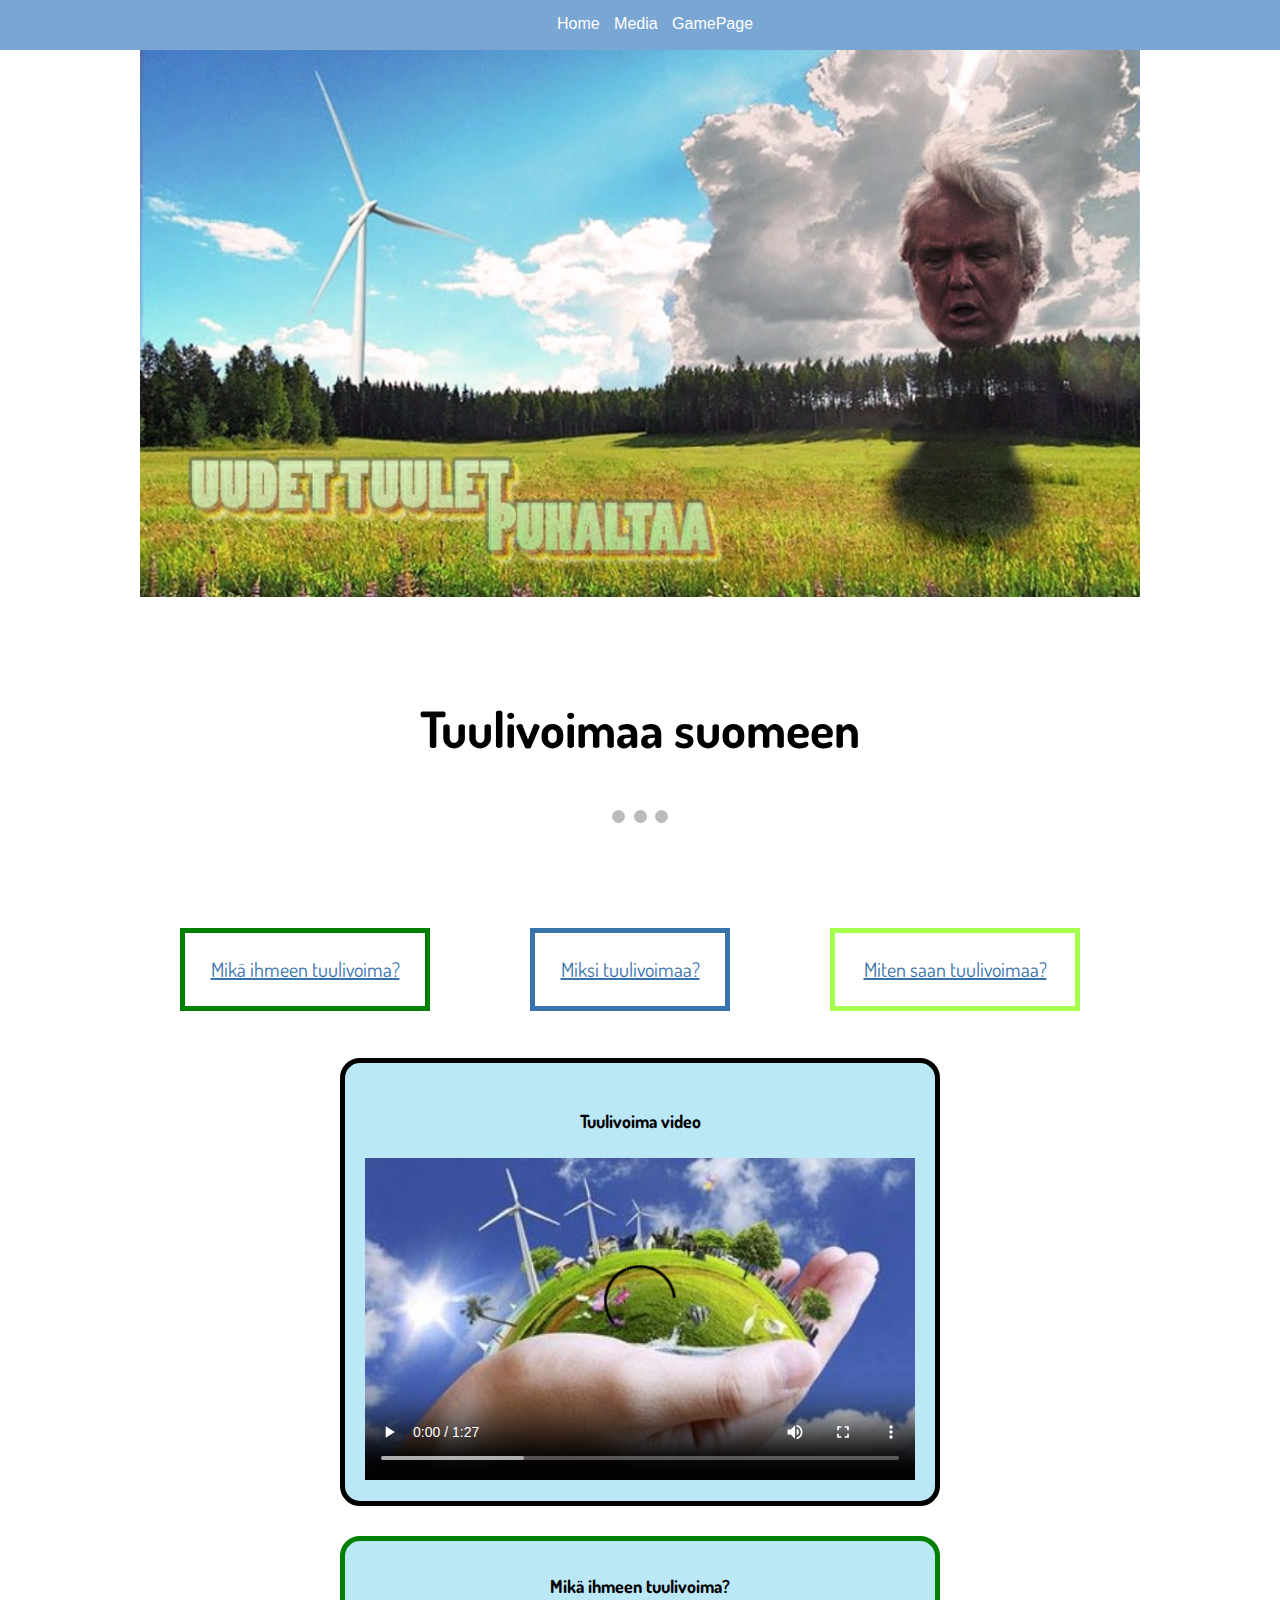
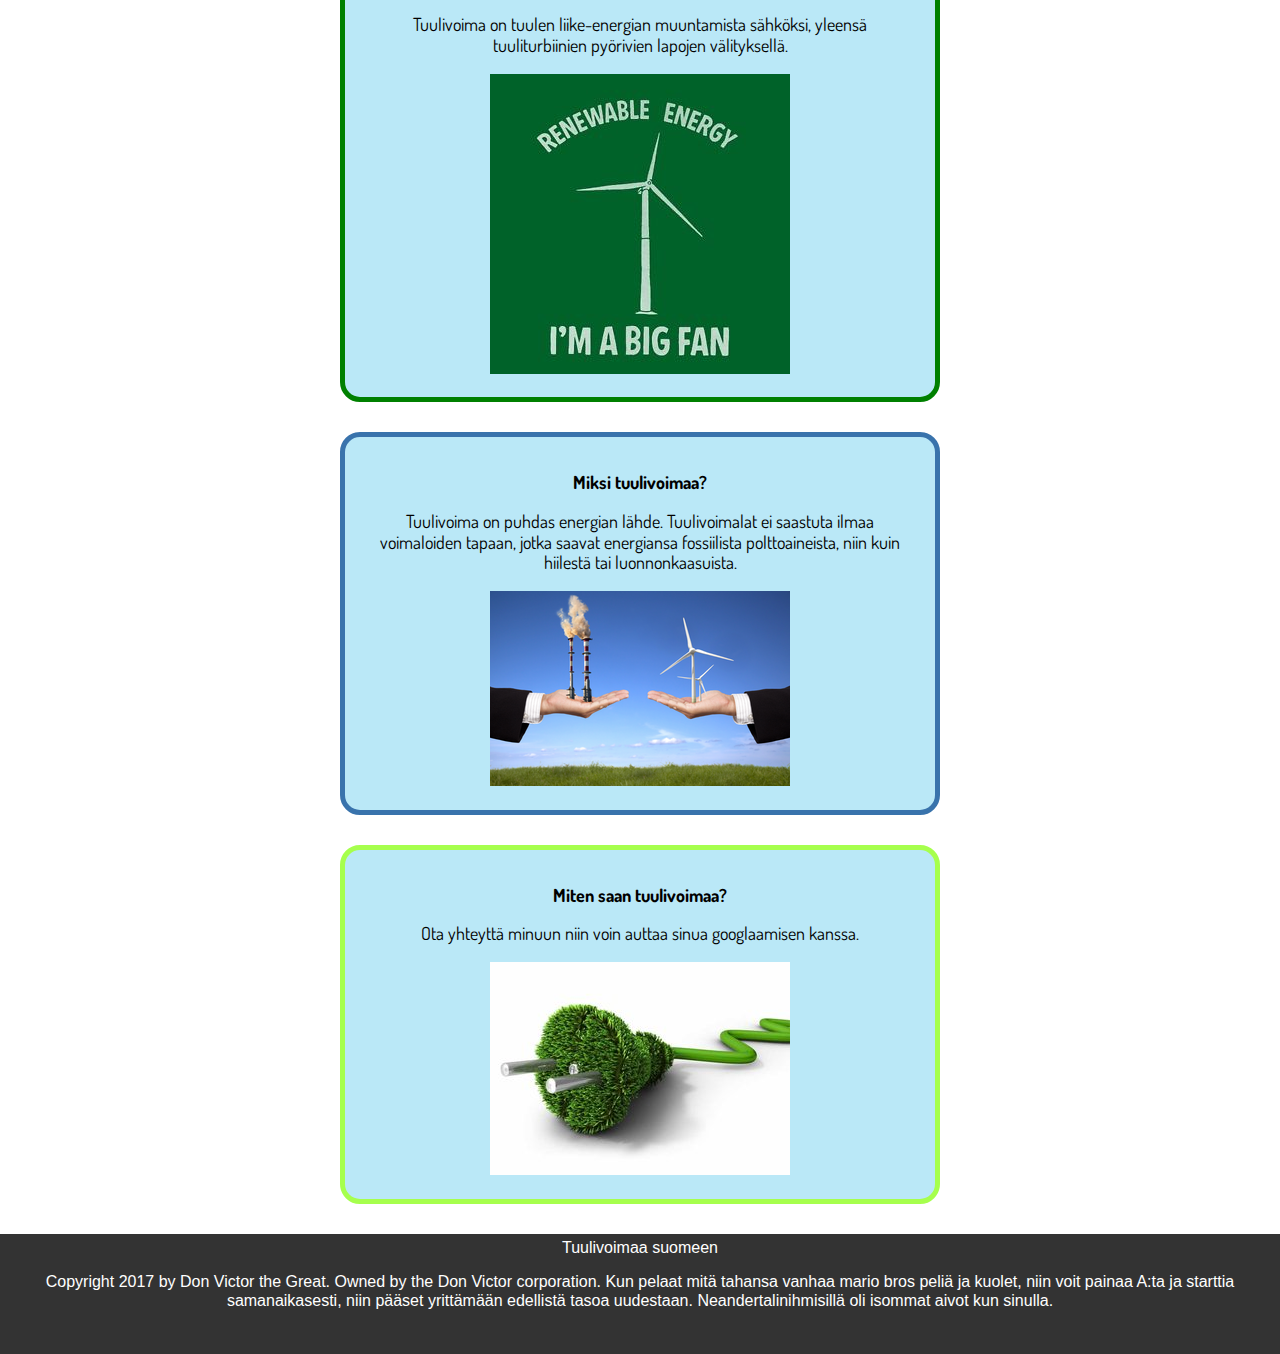
==== commit af7c87f7: "Update index.html" ====
--- a/index.html
+++ b/index.html
@@ -28,7 +28,7 @@
         <ul>
             <li><a href="index.html">Home</a></li>
             <li><a href="picturespage.html">Media</a></li>
-			<li><a href="animation.html">GamePage</a></li>
+	    <li><a href="animation.html">GamePage</a></li>
 		</ul>
     </nav>
     <header>
